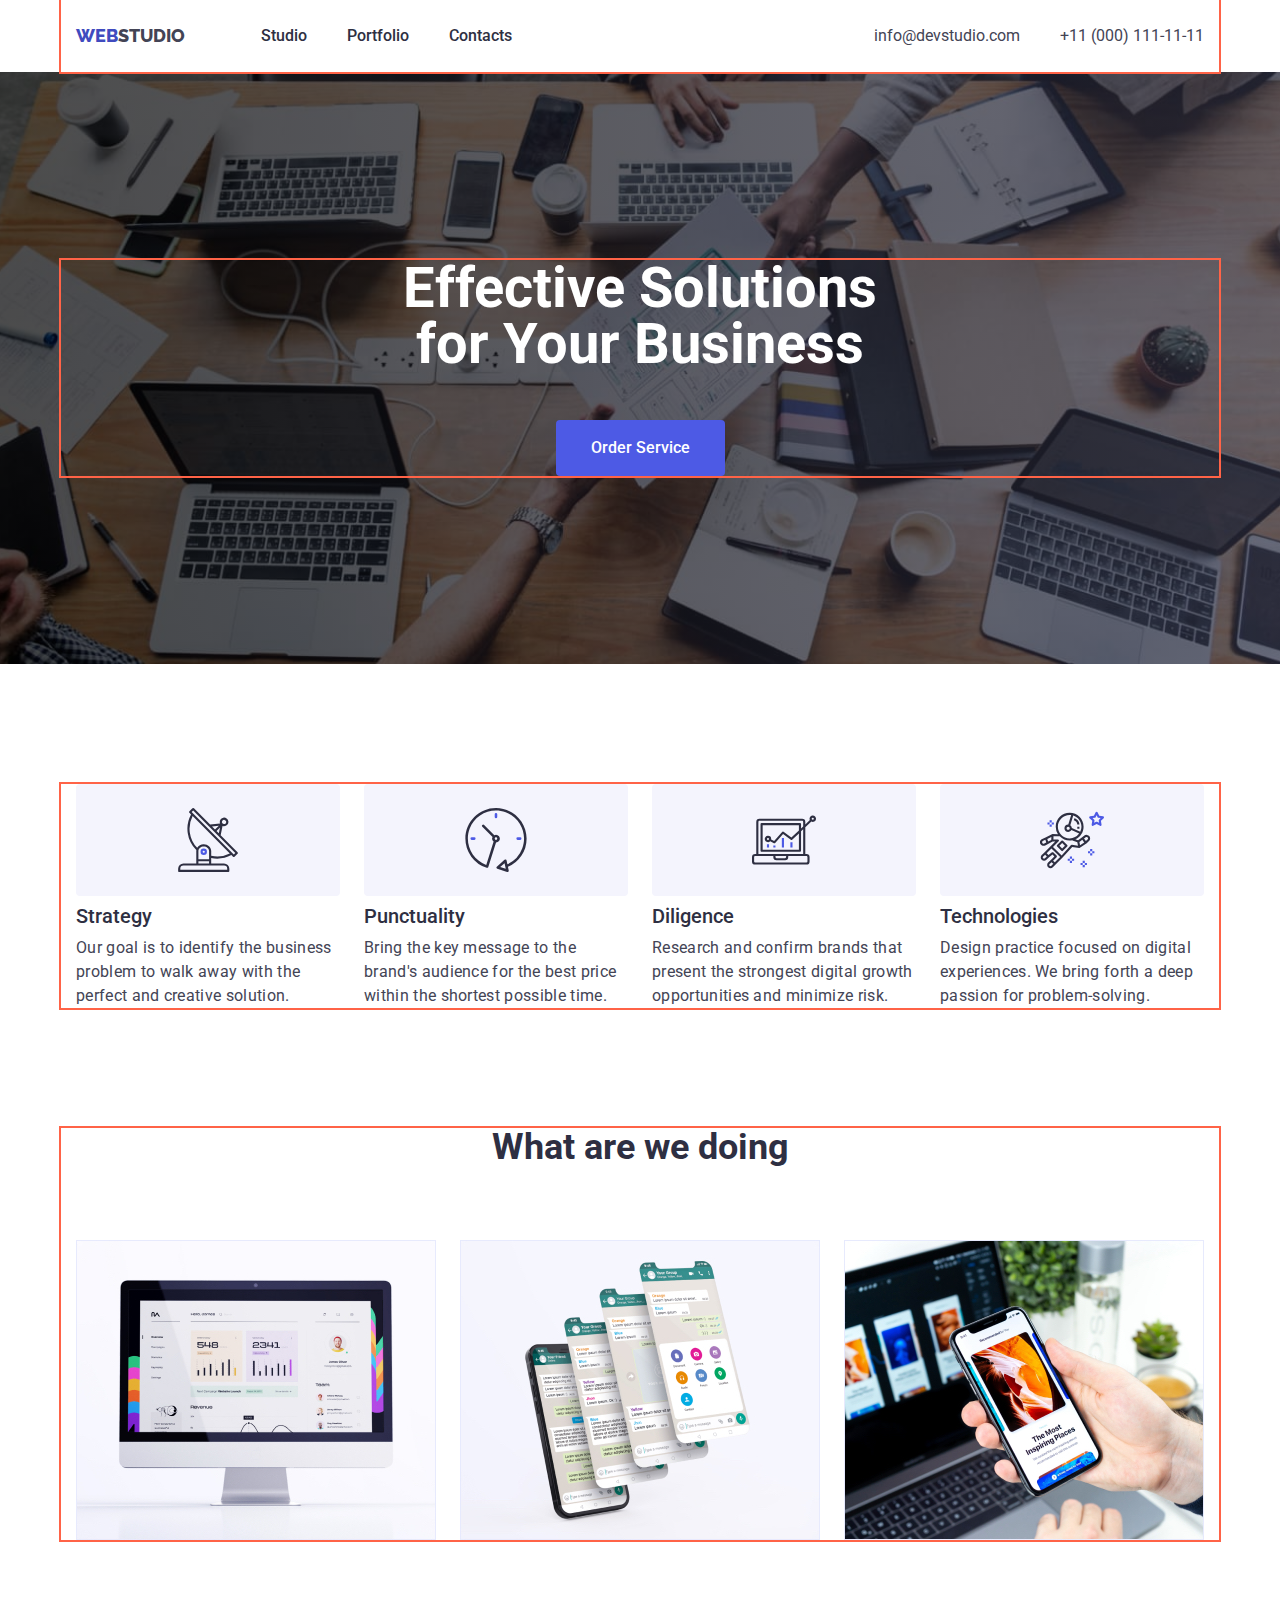
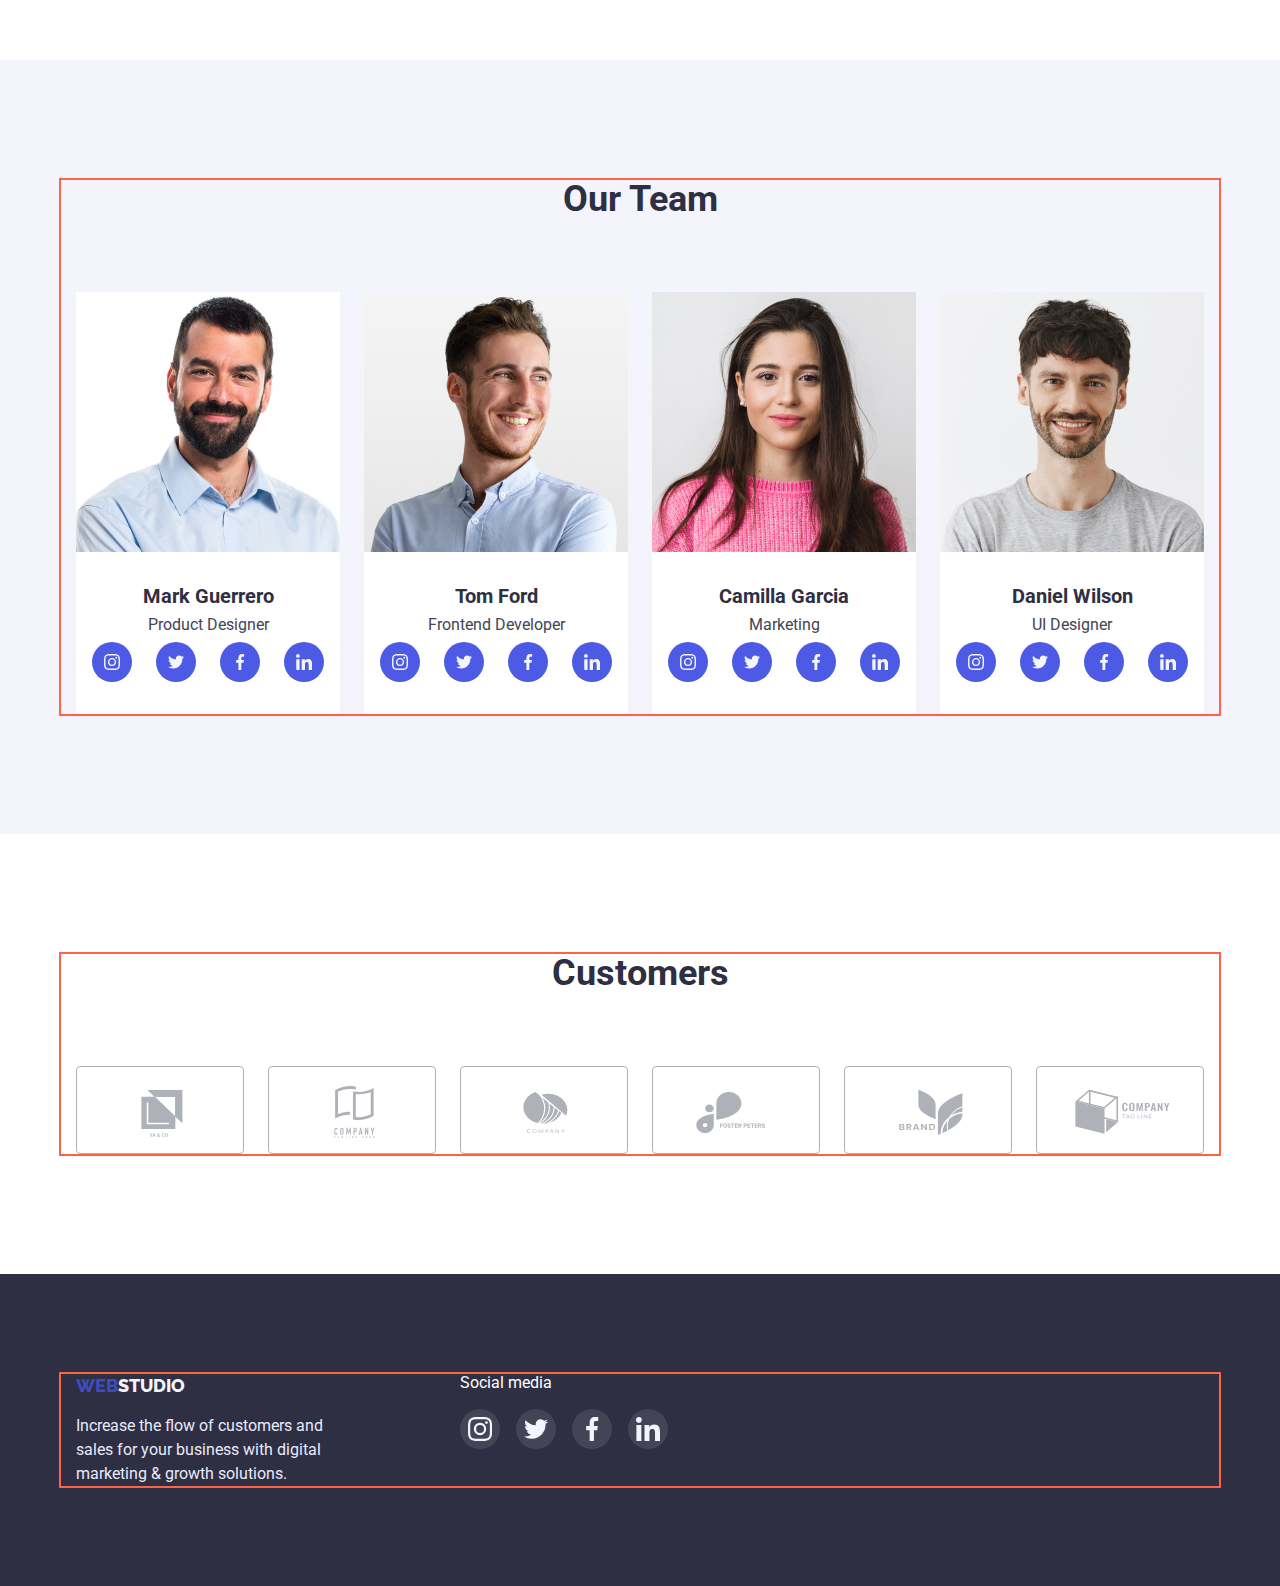
==== index.html @ 195dea6e "test" ====
<!DOCTYPE html>
<html lang="en">
  <head>
    <meta charset="UTF-8">
    <meta http-equiv="X-UA-Compatible" content="IE=edge">
    <meta name="viewport" content="width=device-width, initial-scale=1.0">
    <title>Document</title>
    <link href="https://fonts.googleapis.com" rel="preconnect">
    <link href="https://fonts.gstatic.com" rel="preconnect" crossorigin>
    <link href="https://fonts.googleapis.com/css2?family=Raleway:wght@800&family=Roboto:wght@400;500;700;900&display=swap" rel="stylesheet">
    <link href="https://cdnjs.cloudflare.com/ajax/libs/modern-normalize/1.1.0/modern-normalize.min.css" rel="stylesheet">
    <link href="./css/styles.css" rel="stylesheet">
  </head>
  <body>
    <!-- Logo and Navigation-->
    <header>
      <div class="container main-nav">
        <nav class="site-navigation">
          <div class="header-logo">
            <a class="logo" href="./index.html"><span class="accent">Web</span><span class="primtext">Studio</span></a>
          </div>
          <ul class="site-navigation list">
            <li class="nav-item">
              <a class="link" href="./index.html">Studio</a>
            </li>
            <li class="nav-item">
              <a class="link" href="./portfolio.html">Portfolio</a>
            </li>
            <li class="nav-item">
              <a class="link" href="./index.html">Contacts</a>
            </li>
          </ul>
        </nav>
        <address class="contact">
          <ul class="contact-navigation list">
            <li class="contact-item">
              <a class="link" href="mailto:info@devstudio.com">info@devstudio.com</a>
            </li>
            <li class="contact-item">
              <a class="tel" href="tel:+110001111111">+11 (000) 111-11-11</a>
            </li>
          </ul>
        </address>
      </div>
    </header>

    <main>
      <!-- Hero -->
      <section class="hero-section">
        <div class="container">
          <h1 class="hero-title">Effective Solutions for Your Business</h1>
          <button class="hero-btn" type="button">Order Service</button>
        </div>
      </section>

      <!-- Features -->

      <section class="section">
        
          <div class="container">
            <h2 class="title-features visually-hidden">Head</h2>
            <ul class="feature-list list">
              <li class="feature-item">
                <div class="feature-background">
                  <svg class="feature-icon">
                    <use href="./images/icon.svg#icon-antenna-1"></use>
                  </svg>
                </div>
                <h3 class="title">Strategy</h3>
                <p class="feature-description">
                  Our goal is to identify the business problem to walk away with
                  the perfect and creative solution.
                </p>
              </li>
              <li class="feature-item">
                <div class="feature-background">
                  <svg class="feature-icon">
                    <use href="./images/icon.svg#icon-clock-1"></use>
                  </svg>
                </div>
                <h3 class="title">Punctuality</h3>
                <p class="feature-description">
                  Bring the key message to the brand's audience for the best price
                  within the shortest possible time.
                </p>
              </li>
              <li class="feature-item">
                <div class="feature-background">
                  <svg class="feature-icon">
                    <use href="./images/icon.svg#icon-diagram-1"></use>
                  </svg>
                </div>
                <h3 class="title">Diligence</h3>
                <p class="feature-description">
                  Research and confirm brands that present the strongest digital
                  growth opportunities and minimize risk.
                </p>
              </li>
              <li class="feature-item">
                <div class="feature-background">
                  <svg class="feature-icon">
                    <use href="./images/icon.svg#icon-astronaut-1"></use>
                  </svg>
                </div>
                <h3 class="title">Technologies</h3>
                <p class="feature-description">
                  Design practice focused on digital experiences. We bring forth a
                  deep passion for problem-solving.
                </p>
              </li>
            </ul>
          </div>
      </section>

      <!-- Examples -->

      <section class="section examples-section">
        <div class="container">
          <h2 class="section-title">What are we doing</h2>
          <ul class="examples-list list">
            <li class="examples-item">
              <img class="image-ex" src="./images/Rectangle71.jpg" alt="computer" width="360">
            </li>
            <li class="examples-item">
              <img class="image-ex" src="./images/Rectangle71-2.jpg" alt="phone screens" width="360">
            </li>
            <li class="examples-item">
              <img class="image-ex" src="./images/Rectangle71-3.jpg" alt="laptop and phone" width="360">
            </li>
          </ul>
        </div>
      </section>

      <!-- Our Team -->

      <section class="section team-section">
        <div class="container">
          <h2 class="section-title">Our Team</h2>
          <ul class="team-list list">
            <li>
              <img class="image-team" src="./images/img.jpg" alt="worker1" width="264">
              <div class="team-role-card">
                <h3 class="team-title">Mark Guerrero</h3>
                <p class="team-role">Product Designer</p>
                <ul class="team-social-list list">
                  <li class="team-social-item"> 
                    <a class="team-social-link" href=""><svg class="team-social-icon">
                      <use href="./images/icon.svg#icon-instagram-1"></use> 
                    </svg></a></li>
                  <li class="team-social-item"> 
                    <a class="team-social-link" href=""><svg class="team-social-icon">
                      <use href="./images/icon.svg#icon-twitter-1"></use> 
                    </svg></a></li>
                  <li class="team-social-item"> 
                    <a class="team-social-link" href=""><svg class="team-social-icon">
                      <use href="./images/icon.svg#icon-facebook-1"></use> 
                    </svg></a></li>
                  <li class="team-social-item"> 
                    <a class="team-social-link" href=""><svg class="team-social-icon">
                      <use href="./images/icon.svg#icon-linkedin-1"></use> 
                    </svg></a></li>
                </ul>
              </div>
            </li>
            <li>
              <img class="image-team" src="./images/img-2.jpg" alt="worker2" width="264">
              <div class="team-role-card">
                <h3 class="team-title">Tom Ford</h3>
                <p class="team-role">Frontend Developer</p>
                 <ul class="team-social-list list">
                  <li class="team-social-item"> 
                    <a class="team-social-link" href=""><svg class="team-social-icon">
                      <use href="./images/icon.svg#icon-instagram-1"></use> 
                    </svg></a></li>
                  <li class="team-social-item"> 
                    <a class="team-social-link" href=""><svg class="team-social-icon">
                      <use href="./images/icon.svg#icon-twitter-1"></use> 
                    </svg></a></li>
                  <li class="team-social-item"> 
                    <a class="team-social-link" href=""><svg class="team-social-icon">
                      <use href="./images/icon.svg#icon-facebook-1"></use> 
                    </svg></a></li>
                  <li class="team-social-item"> 
                    <a class="team-social-link" href=""><svg class="team-social-icon">
                      <use href="./images/icon.svg#icon-linkedin-1"></use> 
                    </svg></a></li>
                </ul>
              </div>
            </li>
            <li>
              <img class="image-team" src="./images/img-3.jpg" alt="worker3" width="264">
              <div class="team-role-card">
                <h3 class="team-title">Camilla Garcia</h3>
                <p class="team-role">Marketing</p>
                 <ul class="team-social-list list">
                  <li class="team-social-item"> 
                    <a class="team-social-link" href=""><svg class="team-social-icon">
                      <use href="./images/icon.svg#icon-instagram-1"></use> 
                    </svg></a></li>
                  <li class="team-social-item"> 
                    <a class="team-social-link" href=""><svg class="team-social-icon">
                      <use href="./images/icon.svg#icon-twitter-1"></use> 
                    </svg></a></li>
                  <li class="team-social-item"> 
                    <a class="team-social-link" href=""><svg class="team-social-icon">
                      <use href="./images/icon.svg#icon-facebook-1"></use> 
                    </svg></a></li>
                  <li class="team-social-item"> 
                    <a class="team-social-link" href=""><svg class="team-social-icon">
                      <use href="./images/icon.svg#icon-linkedin-1"></use> 
                    </svg></a></li>
                </ul>
              </div>
            </li>
            <li>
              <img class="image-team" src="./images/img-4.jpg" alt="worker4" width="264">
              <div class="team-role-card">
                <h3 class="team-title">Daniel Wilson</h3>
                <p class="team-role">UI Designer</p>
                 <ul class="team-social-list list">
                  <li class="team-social-item"> 
                    <a class="team-social-link" href=""><svg class="team-social-icon">
                      <use href="./images/icon.svg#icon-instagram-1"></use> 
                    </svg></a></li>
                  <li class="team-social-item"> 
                    <a class="team-social-link" href=""><svg class="team-social-icon">
                      <use href="./images/icon.svg#icon-twitter-1"></use> 
                    </svg></a></li>
                  <li class="team-social-item"> 
                    <a class="team-social-link" href=""><svg class="team-social-icon">
                      <use href="./images/icon.svg#icon-facebook-1"></use> 
                    </svg></a></li>
                  <li class="team-social-item"> 
                    <a class="team-social-link" href=""><svg class="team-social-icon">
                      <use href="./images/icon.svg#icon-linkedin-1"></use> 
                    </svg></a></li>
                </ul>
              </div>
            </li>
          </ul>
        </div>
      </section>

      <!--Customers-->

      <section class="section customers">
        <div class="container">
          <h2 class="section-title customer-title">Customers</h2>
          <ul class="customers-list list">
            <li class="customer-item">
              <a class="customer-link" href="">
                <svg class="customer-icon">
                  <use href="./images/icon.svg#icon-customer1"></use>
                </svg>
              </a>
            </li>
            <li class="customer-item">
              <a class="customer-link" href="">
                <svg class="customer-icon">
                  <use href="./images/icon.svg#icon-customer2"></use>
                </svg>
              </a>
            </li>
            <li class="customer-item">
              <a class="customer-link" href="">
                <svg class="customer-icon">
                  <use href="./images/icon.svg#icon-customer3"></use>
                </svg>
              </a>
            </li>
            <li class="customer-item">
              <a class="customer-link" href="">
                <svg class="customer-icon">
                  <use href="./images/icon.svg#icon-customer4"></use>
                </svg>
              </a>
            </li>
            <li class="customer-item">
              <a class="customer-link" href="">
                <svg class="customer-icon">
                  <use href="./images/icon.svg#icon-customer5"></use>
                </svg>
              </a>
            </li>
            <li class="customer-item">
              <a class="customer-link" href="">
                <svg class="customer-icon">
                  <use href="./images/icon.svg#icon-customer6"></use>
                </svg>
              </a>
            </li>
          </ul>
        </div>
      </section>
    </main>
    <footer class="footer-section list">
      <div class="container logodescript">
        <div>
          <a class="logo-footer" href="./index.html"><span class="accent">Web</span><span class="footerprime">Studio</span></a>
          <p class="footer-description">
            Increase the flow of customers and sales for your business with
            digital marketing & growth solutions.
          </p>
        </div>
        <div class="social-links">
        <p class="social-media-title"> Social media</p>
          <ul class="footer-social-media-list list">
            <li class="social-media-item">
              <a class="social-media-link" href="./index.html">
                <svg class="social-media-icon">
                  <use href="./images/icon.svg#icon-instagram-2"></use>
                </svg>
              </a>
            </li>
            <li class="social-media-item">
              <a class="social-media-link" href="./index.html">
                <svg class="social-media-icon">
                  <use href="./images/icon.svg#icon-twitter-2"></use>
                </svg>
              </a>
            </li>
            <li class="social-media-item">
              <a class="social-media-link" href="./index.html">
                <svg class="social-media-icon">
                  <use href="./images/icon.svg#icon-facebook-2"></use>
                </svg>
              </a>
            </li>
            <li class="social-media-item">
              <a class="social-media-link" href="./index.html">
                <svg class="social-media-icon">
                  <use href="images/icon.svg#icon-linkedin-2"></use>
                </svg>
              </a>
            </li>
          </ul>
        </div>
      </div>
    </footer>
  </body>
</html>
---- css/styles.css ----
:root {
  --primary-text-color: #2e2f42;
  --accent-color: #404bbf;
  --btn-text-color: #ffffff;
  --description-text-color: #434455;
  --background-color-main: #ffffff;
  --background-color-footer: #2e2f42;
  --btn-nonactive-bgc: #f4f4fd;
  --btn-active-bgc: #404bbf;
  --btn-hero-noneactive-bgc: #4d5ae5;
  --logo-text-color-fp: #f4f4fd;
  --footer-text-color: #e7e9fc;
  --ourteam-background-color: #f4f4fd;
  --hero-title-color: #ffffff;
  --teamrolecard-background-color: #ffffff;
  --border-color: #e7e9fc;
  --footer-sm-links: #31d0aa;
  --customer-icon-color:#AFB1B8;
}

body {
  background-color: var(--background-color-main);
  font-family: "Roboto", sans-serif;
  color: var(--description-text-color);
}

h1,
h2,
h3 {
  margin: 0;
}
p {
  margin: 0;
}

.portfolio-nav{
  border-bottom: 1px solid #E7E9FC;
  box-shadow: 0px 2px 1px rgba(46, 47, 66, 0.08), 0px 1px 1px rgba(46, 47, 66, 0.16), 0px 1px 6px rgba(46, 47, 66, 0.08);
  
}


.container {
  margin-left: auto;
  margin-right: auto;
  outline: 2px solid tomato;
  max-width: 1158px;
  width: 100%;
  padding-left: 15px;
  padding-right: 15px;
}

.section {
  padding-top: 120px;
  padding-bottom: 120px;
}

.list {
  padding: 0;
  margin: 0;
  list-style: none;
}
/* Site Nav */

.link,
.tel,
.logo {
  text-decoration: none;
}

.logo {
  text-transform: uppercase;
  display: inline-block;
  padding-top: 24px;
  padding-bottom: 24px;
  margin-right: 76px;
}

.logo-footer {
  text-transform: uppercase;
  display: inline-block;
}

.accent {
  font-family: "Raleway", sans-serif;
  font-weight: 800;
  font-size: 18px;
  line-height: 1.3em;
  color: var(--accent-color);
}

.primtext {
  font-family: "Raleway", sans-serif;
  font-weight: 800;
  font-size: 18px;
  line-height: 1.3em;
  color: var(--description-text-color);
}

.site-navigation .nav-item {
  margin-right: 40px;
}

.nav-item:last-child {
  margin-right: 0;
}

.site-navigation {
  display: flex;
}

.contact-navigation {
  display: flex;
}

.contact-navigation .contact-item + .contact-item {
  margin-left: 40px;
}

.main-nav {
  display: flex;
  align-items: center;
  justify-content: space-between;
}

.site-navigation .link {
  font-family: "Roboto";
  font-weight: 500;
  font-size: 16px;
  line-height: 1.5em;
  color: var(--primary-text-color);
  padding-top: 24px;
  padding-bottom: 24px;
  display: block;
}
.site-navigation .link:focus,
.site-navigation .link:hover {
  color: var(--accent-color);
}

.contact-navigation .link,
.tel {
  font-family: "Roboto", sans-serif;
  font-style: normal;
  font-size: 16px;
  line-height: 1.5em;
  color: var(--description-text-color);
}
.contact-navigation .link:focus,
.contact-navigation .link:hover {
  color: var(--accent-color);
}

.contact-navigation .tel:focus,
.contact-navigation .tel:hover {
  color: var(--accent-color);
}

/* Section */

.section-title {
  font-family: "Roboto";
  font-size: 36px;
  line-height: 1.11em;
  color: var(--primary-text-color);
  text-align: center;
}

/* Hero */
.hero-section {
  max-width: 1440px;
  width: 100%;
  margin: auto;
  background-image: linear-gradient(
      to right,
      rgba(0, 0, 0, 0.7),
      rgba(46, 47, 66, 0.7)
    ),
    url(../images/people-officefinal.jpg);

  background-repeat: no-repeat;
  background-position: center;
  background-size: cover;

  background-color: #2e2f42;
  text-align: center;
  padding-top: 188px;
  padding-bottom: 188px;
}
.hero-title {
  width: 496px;
  font-family: "Roboto", sans-serif;
  font-size: 56px;
  line-height: 1em;
  color: var(--hero-title-color);
  margin: auto;
  text-align: center;
}

.hero-btn {
  font-family: inherit;
  font-weight: 500;
  font-size: 16px;
  line-height: 1.5em;
  cursor: pointer;
  color: var(--btn-text-color);
  background-color: var(--btn-hero-noneactive-bgc);
  border-radius: 4px;
  padding: 16px 32px;
  text-align: center;
  width: 169px;
  height: 56px;
  margin-top: 48px;
  border: none;
}

.hero-btn:focus,
.hero-btn:hover {
  color: var(--btn-text-color);
  background-color: var(--btn-active-bgc);
  box-shadow: 0px 4px 4px rgba(0, 0, 0, 0.15);
}

.portfolio-list {
  display: flex;
  justify-content: center;
  gap: 24px;
}




.example-list {
  display: flex;
  flex-wrap: wrap;
  justify-content: space-between;
  margin-top: 72px;
  gap: 24px;
  
}

.example-list-item {
  display: block;
  cursor: pointer;
  text-decoration: none;
}

.example-card {
  padding-left: 16px;
  padding-top: 32px;
  padding-bottom: 32px;
  border: 1px solid var(--border-color);
  border-top-style: none;
  
}

.example-unit:hover,
.example-unit:focus {
  box-shadow: 0px 1px 6px rgba(46, 47, 66, 0.08),
    0px 1px 1px rgba(46, 47, 66, 0.16), 0px 2px 1px rgba(46, 47, 66, 0.08);
}

.image-exportf {
  
  display:block;

}


.example-list-item{
  position: relative;
}

.example-list-item::before{
  display: inline-block;
  position: absolute;
  content: "";
  top: 0;
  width: 100%;
  height: 100%;
  background-color: var(--accent-color);
  transform: translateY(50%);
  transition: transform 250ms linear;
  opacity: 0;
}

.example-list-item:hover::before,
.example-list-item:focus::before {
  transform: translateY(0);
  opacity: 1;
}



.portfolio-btn {
  font-family: inherit;
  font-weight: 500;
  font-size: 16px;
  line-height: 1.5em;
  cursor: pointer;
  color: var(--accent-color);
  background-color: var(--btn-nonactive-bgc);
  padding: 12px 24px;
  border-radius: 4px;
  border: 1px solid #e7e9fc;
  text-align: center;
}

.portfolio-btn:focus,
.portfolio-btn:hover {
  color: var(--btn-text-color);
  background-color: var(--btn-active-bgc);
  box-shadow: 0px 3px 1px rgba(0, 0, 0, 0.1), 0px 2px 1px rgba(0, 0, 0, 0.08),
    0px 2px 2px rgba(0, 0, 0, 0.12);
}

/* Features */

.feature-background {
  background: #f4f4fd;
  border-radius: 4px;
  margin: auto;
  width: 264px;
  height: 112px;
  display: flex;
  align-items: center;
  justify-content: center;
  margin-bottom: 8px;
}

.feature-icon {
  display: flex;
  width: 64px;
  height: 64px;
}

.feature-list {
  display: flex;
  gap: 24px;
  
}



.feature-list .title {
  color: var(--primary-text-color);
  font-size: 20px;
  line-height: 1.2em;
}

.feature-description {
  color: var(--description-text-color);
  font-size: 16px;
  line-height: 1.5em;
  letter-spacing: 0.02em;
  margin-top: 8px;
}
/* Examples */

.image-ex {
  display: block;
}

.examples-section{
  padding-top: 0;
}

.examples-list {
  display: flex;
  margin-top: 72px;
  justify-content: space-evenly;
  gap: 24px;
}

.examples-item {
  width: 360px;
}

/* Our Team */

.team-section {
  background-color: var(--ourteam-background-color);
}

.image-team {
  display: block;
}
.team-list {
  display: flex;
  justify-content: space-evenly;
  margin-top: 72px;
  gap: 24px;
  text-align: center;
}

.team-role-card {
  background-color: var(--teamrolecard-background-color);
  text-align: center;
  padding-top: 32px;
  padding-bottom: 32px;
  box-shadow: (46, 47, 66, 0.08), 0px 1px 1px rgba(46, 47, 66, 0.16),
    0px 2px 1px rgba(46, 47, 66, 0.08);
  border-radius: 0px 0px 4px 4px;
}

.team-title {
  color: var(--primary-text-color);
  font-size: 20px;
  line-height: 1.2em;
}
.team-role {
  color: var(--description-text-color);
  margin-top: 8px;
  margin-bottom: 8px;
}

.team-social-list {
  display: flex;
  align-items: center;
  justify-content: center;
  gap: 24px;
}

.team-social-link {
  width: 40px;
  height: 40px;
  border: none;
  border-radius: 50%;
  background-color: var(--btn-hero-noneactive-bgc);
  display: flex;
  align-items: center;
  justify-content: center;
}

.team-social-icon {
  width: 16px;
  height: 16px;
  
}

.team-social-link:hover,
.team-social-link:focus {
  background-color: var(--accent-color);
}

/* Examples */

.example-title {
  font-family: "Roboto", sans-serif;
  font-weight: 500;
  font-size: 20px;
  line-height: 1.2em;
  color: var(--primary-text-color);
}

.example-type {
  font-family: "Roboto", sans-serif;
  font-size: 16px;
  line-height: 1.5em;
  color: var(--description-text-color);
  margin-top: 8px;
}

.visually-hidden {
  position: absolute;
  width: 1px;
  height: 1px;
  margin: -1px;
  border: 0;
  padding: 0;
  white-space: nowrap;
  clip-path: inset(100%);
  clip: rect(0 0 0 0);
  overflow: hidden;
}

.title {
  font-family: "Roboto", sans-serif;
  font-weight: 500;
  font-size: 20px;
  line-height: 1.2em;
}

/* Portfolio*/
.portfolio-section {
  padding-top: 120px;
  padding-bottom: 120px;
  
}

/* Customers */

.customers-list {
  display: flex;
  text-align: center;
  justify-content: space-evenly;
  gap: 24px;
}

.customer-title{
  margin-bottom: 72px;
}

.customer-item {
  
}

.customer-link {
  display: block;
  padding: 16px 32px;
  width: 168px;
  height: 88px;
  border: 1px solid var(--customer-icon-color);
  border-radius: 4px;
}








.customer-icon {
  width: 104px;
  height: 56px;
  fill: var(--customer-icon-color);
}

.customer-link:is(:hover, :focus){
  border-color: var(--accent-color);
  
}

.customer-link:is(:hover, :focus) .customer-icon{
  fill: var(--accent-color);
}


/* Footer */
.footer-section {
  background-color: var(--background-color-footer);
  padding-top: 100px;
  padding-bottom: 100px;
}

.logo-footer{
  text-decoration: none;
}

.logodescript {
  display: flex;
  gap: 120px;
}

.footerprime {
  font-family: "Raleway", sans-serif;
  font-weight: 800;
  font-size: 18px;
  line-height: 1.3em;
  color: var(--logo-text-color-fp);
}

.footer-description {
  font-family: "Roboto", sans-serif;
  font-size: 16px;
  line-height: 1.5em;
  color: var(--footer-text-color);
  margin-top: 16px;
  width: 264px;
}

.social-media-title {
  display: inline-block;
  color: var(--teamrolecard-background-color);
  margin-bottom: 16px;
}

.footer-social-media-list {
  display: flex;
  align-items: center;
  justify-content: center;
  gap: 16px;
}

.social-media-link {
  width: 40px;
  height: 40px;
  border: none;
  border-radius: 50%;
  background-color: rgba(255, 255, 255, 0.1);
  display: flex;
  align-items: center;
  justify-content: center;
  cursor: pointer;
}

.social-media-icon {
  width: 24px;          
  height: 24px;
  fill: #f4f4fd;
  
}

.social-media-link:hover,
.social-media-link:focus{
  background-color: var(--footer-sm-links);
}
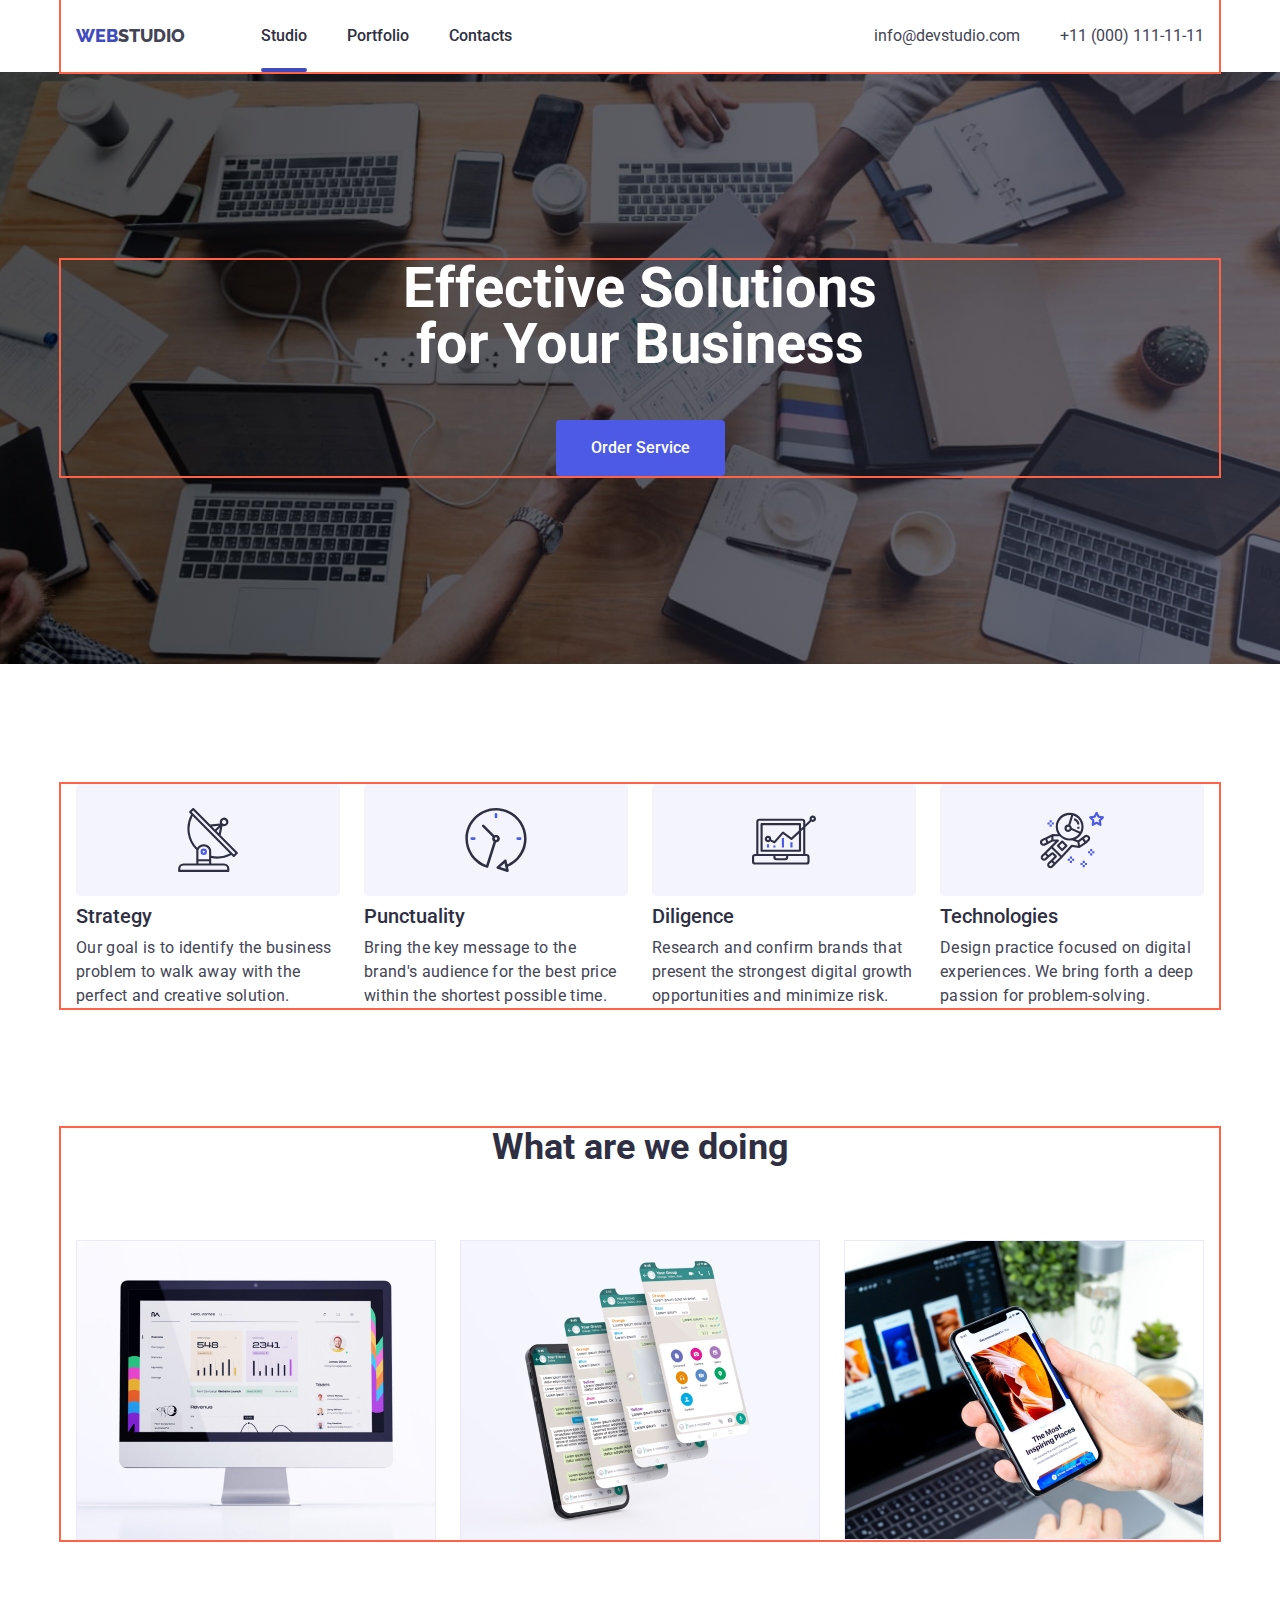
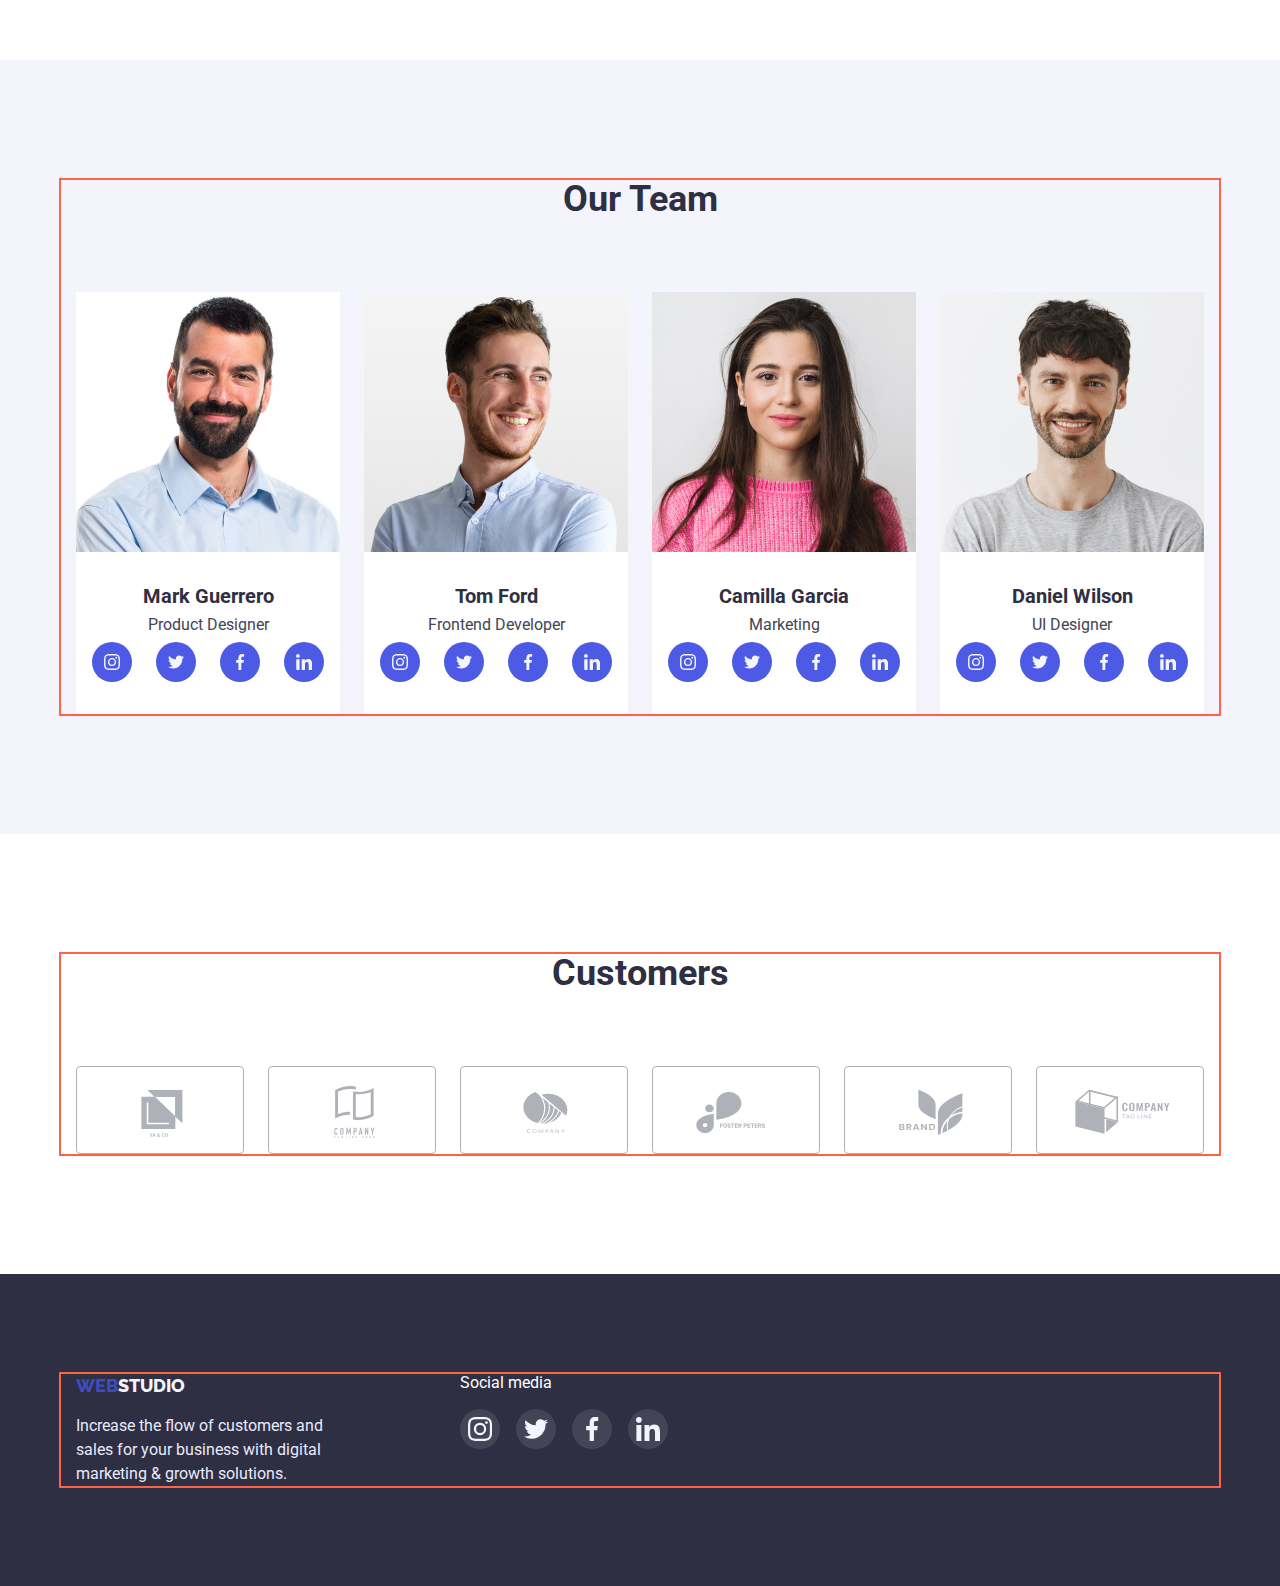
==== commit baab2080: "ver 2" ====
--- a/index.html
+++ b/index.html
@@ -1,341 +1,373 @@
 <!DOCTYPE html>
 <html lang="en">
-  <head>
-    <meta charset="UTF-8">
-    <meta http-equiv="X-UA-Compatible" content="IE=edge">
-    <meta name="viewport" content="width=device-width, initial-scale=1.0">
-    <title>Document</title>
-    <link href="https://fonts.googleapis.com" rel="preconnect">
-    <link href="https://fonts.gstatic.com" rel="preconnect" crossorigin>
-    <link href="https://fonts.googleapis.com/css2?family=Raleway:wght@800&family=Roboto:wght@400;500;700;900&display=swap" rel="stylesheet">
-    <link href="https://cdnjs.cloudflare.com/ajax/libs/modern-normalize/1.1.0/modern-normalize.min.css" rel="stylesheet">
-    <link href="./css/styles.css" rel="stylesheet">
-  </head>
-  <body>
-    <!-- Logo and Navigation-->
-    <header>
-      <div class="container main-nav">
-        <nav class="site-navigation">
-          <div class="header-logo">
-            <a class="logo" href="./index.html"><span class="accent">Web</span><span class="primtext">Studio</span></a>
-          </div>
-          <ul class="site-navigation list">
-            <li class="nav-item">
-              <a class="link" href="./index.html">Studio</a>
-            </li>
-            <li class="nav-item">
-              <a class="link" href="./portfolio.html">Portfolio</a>
-            </li>
-            <li class="nav-item">
-              <a class="link" href="./index.html">Contacts</a>
-            </li>
-          </ul>
-        </nav>
-        <address class="contact">
-          <ul class="contact-navigation list">
-            <li class="contact-item">
-              <a class="link" href="mailto:info@devstudio.com">info@devstudio.com</a>
-            </li>
-            <li class="contact-item">
-              <a class="tel" href="tel:+110001111111">+11 (000) 111-11-11</a>
-            </li>
-          </ul>
-        </address>
-      </div>
-    </header>
-
-    <main>
-      <!-- Hero -->
-      <section class="hero-section">
-        <div class="container">
-          <h1 class="hero-title">Effective Solutions for Your Business</h1>
-          <button class="hero-btn" type="button">Order Service</button>
+
+<head>
+  <meta charset="UTF-8">
+  <meta http-equiv="X-UA-Compatible" content="IE=edge">
+  <meta name="viewport" content="width=device-width, initial-scale=1.0">
+  <title>Document</title>
+  <link href="https://fonts.googleapis.com" rel="preconnect">
+  <link href="https://fonts.gstatic.com" rel="preconnect" crossorigin>
+  <link href="https://fonts.googleapis.com/css2?family=Raleway:wght@800&family=Roboto:wght@400;500;700;900&display=swap"
+    rel="stylesheet">
+  <link href="https://cdnjs.cloudflare.com/ajax/libs/modern-normalize/1.1.0/modern-normalize.min.css" rel="stylesheet">
+  <link href="./css/styles.css" rel="stylesheet">
+</head>
+
+<body>
+  <!-- Logo and Navigation-->
+  <header>
+    <div class="container main-nav">
+      <nav class="site-navigation">
+        <div class="header-logo">
+          <a class="logo" href="./index.html"><span class="accent">Web</span><span class="primtext">Studio</span></a>
         </div>
-      </section>
-
-      <!-- Features -->
-
-      <section class="section">
-        
-          <div class="container">
-            <h2 class="title-features visually-hidden">Head</h2>
-            <ul class="feature-list list">
-              <li class="feature-item">
-                <div class="feature-background">
-                  <svg class="feature-icon">
-                    <use href="./images/icon.svg#icon-antenna-1"></use>
-                  </svg>
-                </div>
-                <h3 class="title">Strategy</h3>
-                <p class="feature-description">
-                  Our goal is to identify the business problem to walk away with
-                  the perfect and creative solution.
-                </p>
-              </li>
-              <li class="feature-item">
-                <div class="feature-background">
-                  <svg class="feature-icon">
-                    <use href="./images/icon.svg#icon-clock-1"></use>
-                  </svg>
-                </div>
-                <h3 class="title">Punctuality</h3>
-                <p class="feature-description">
-                  Bring the key message to the brand's audience for the best price
-                  within the shortest possible time.
-                </p>
-              </li>
-              <li class="feature-item">
-                <div class="feature-background">
-                  <svg class="feature-icon">
-                    <use href="./images/icon.svg#icon-diagram-1"></use>
-                  </svg>
-                </div>
-                <h3 class="title">Diligence</h3>
-                <p class="feature-description">
-                  Research and confirm brands that present the strongest digital
-                  growth opportunities and minimize risk.
-                </p>
-              </li>
-              <li class="feature-item">
-                <div class="feature-background">
-                  <svg class="feature-icon">
-                    <use href="./images/icon.svg#icon-astronaut-1"></use>
-                  </svg>
-                </div>
-                <h3 class="title">Technologies</h3>
-                <p class="feature-description">
-                  Design practice focused on digital experiences. We bring forth a
-                  deep passion for problem-solving.
-                </p>
-              </li>
-            </ul>
-          </div>
-      </section>
-
-      <!-- Examples -->
-
-      <section class="section examples-section">
-        <div class="container">
-          <h2 class="section-title">What are we doing</h2>
-          <ul class="examples-list list">
-            <li class="examples-item">
-              <img class="image-ex" src="./images/Rectangle71.jpg" alt="computer" width="360">
-            </li>
-            <li class="examples-item">
-              <img class="image-ex" src="./images/Rectangle71-2.jpg" alt="phone screens" width="360">
-            </li>
-            <li class="examples-item">
-              <img class="image-ex" src="./images/Rectangle71-3.jpg" alt="laptop and phone" width="360">
-            </li>
-          </ul>
-        </div>
-      </section>
-
-      <!-- Our Team -->
-
-      <section class="section team-section">
-        <div class="container">
-          <h2 class="section-title">Our Team</h2>
-          <ul class="team-list list">
-            <li>
-              <img class="image-team" src="./images/img.jpg" alt="worker1" width="264">
-              <div class="team-role-card">
-                <h3 class="team-title">Mark Guerrero</h3>
-                <p class="team-role">Product Designer</p>
-                <ul class="team-social-list list">
-                  <li class="team-social-item"> 
-                    <a class="team-social-link" href=""><svg class="team-social-icon">
-                      <use href="./images/icon.svg#icon-instagram-1"></use> 
-                    </svg></a></li>
-                  <li class="team-social-item"> 
-                    <a class="team-social-link" href=""><svg class="team-social-icon">
-                      <use href="./images/icon.svg#icon-twitter-1"></use> 
-                    </svg></a></li>
-                  <li class="team-social-item"> 
-                    <a class="team-social-link" href=""><svg class="team-social-icon">
-                      <use href="./images/icon.svg#icon-facebook-1"></use> 
-                    </svg></a></li>
-                  <li class="team-social-item"> 
-                    <a class="team-social-link" href=""><svg class="team-social-icon">
-                      <use href="./images/icon.svg#icon-linkedin-1"></use> 
-                    </svg></a></li>
-                </ul>
-              </div>
-            </li>
-            <li>
-              <img class="image-team" src="./images/img-2.jpg" alt="worker2" width="264">
-              <div class="team-role-card">
-                <h3 class="team-title">Tom Ford</h3>
-                <p class="team-role">Frontend Developer</p>
-                 <ul class="team-social-list list">
-                  <li class="team-social-item"> 
-                    <a class="team-social-link" href=""><svg class="team-social-icon">
-                      <use href="./images/icon.svg#icon-instagram-1"></use> 
-                    </svg></a></li>
-                  <li class="team-social-item"> 
-                    <a class="team-social-link" href=""><svg class="team-social-icon">
-                      <use href="./images/icon.svg#icon-twitter-1"></use> 
-                    </svg></a></li>
-                  <li class="team-social-item"> 
-                    <a class="team-social-link" href=""><svg class="team-social-icon">
-                      <use href="./images/icon.svg#icon-facebook-1"></use> 
-                    </svg></a></li>
-                  <li class="team-social-item"> 
-                    <a class="team-social-link" href=""><svg class="team-social-icon">
-                      <use href="./images/icon.svg#icon-linkedin-1"></use> 
-                    </svg></a></li>
-                </ul>
-              </div>
-            </li>
-            <li>
-              <img class="image-team" src="./images/img-3.jpg" alt="worker3" width="264">
-              <div class="team-role-card">
-                <h3 class="team-title">Camilla Garcia</h3>
-                <p class="team-role">Marketing</p>
-                 <ul class="team-social-list list">
-                  <li class="team-social-item"> 
-                    <a class="team-social-link" href=""><svg class="team-social-icon">
-                      <use href="./images/icon.svg#icon-instagram-1"></use> 
-                    </svg></a></li>
-                  <li class="team-social-item"> 
-                    <a class="team-social-link" href=""><svg class="team-social-icon">
-                      <use href="./images/icon.svg#icon-twitter-1"></use> 
-                    </svg></a></li>
-                  <li class="team-social-item"> 
-                    <a class="team-social-link" href=""><svg class="team-social-icon">
-                      <use href="./images/icon.svg#icon-facebook-1"></use> 
-                    </svg></a></li>
-                  <li class="team-social-item"> 
-                    <a class="team-social-link" href=""><svg class="team-social-icon">
-                      <use href="./images/icon.svg#icon-linkedin-1"></use> 
-                    </svg></a></li>
-                </ul>
-              </div>
-            </li>
-            <li>
-              <img class="image-team" src="./images/img-4.jpg" alt="worker4" width="264">
-              <div class="team-role-card">
-                <h3 class="team-title">Daniel Wilson</h3>
-                <p class="team-role">UI Designer</p>
-                 <ul class="team-social-list list">
-                  <li class="team-social-item"> 
-                    <a class="team-social-link" href=""><svg class="team-social-icon">
-                      <use href="./images/icon.svg#icon-instagram-1"></use> 
-                    </svg></a></li>
-                  <li class="team-social-item"> 
-                    <a class="team-social-link" href=""><svg class="team-social-icon">
-                      <use href="./images/icon.svg#icon-twitter-1"></use> 
-                    </svg></a></li>
-                  <li class="team-social-item"> 
-                    <a class="team-social-link" href=""><svg class="team-social-icon">
-                      <use href="./images/icon.svg#icon-facebook-1"></use> 
-                    </svg></a></li>
-                  <li class="team-social-item"> 
-                    <a class="team-social-link" href=""><svg class="team-social-icon">
-                      <use href="./images/icon.svg#icon-linkedin-1"></use> 
-                    </svg></a></li>
-                </ul>
-              </div>
-            </li>
-          </ul>
-        </div>
-      </section>
-
-      <!--Customers-->
-
-      <section class="section customers">
-        <div class="container">
-          <h2 class="section-title customer-title">Customers</h2>
-          <ul class="customers-list list">
-            <li class="customer-item">
-              <a class="customer-link" href="">
-                <svg class="customer-icon">
-                  <use href="./images/icon.svg#icon-customer1"></use>
-                </svg>
-              </a>
-            </li>
-            <li class="customer-item">
-              <a class="customer-link" href="">
-                <svg class="customer-icon">
-                  <use href="./images/icon.svg#icon-customer2"></use>
-                </svg>
-              </a>
-            </li>
-            <li class="customer-item">
-              <a class="customer-link" href="">
-                <svg class="customer-icon">
-                  <use href="./images/icon.svg#icon-customer3"></use>
-                </svg>
-              </a>
-            </li>
-            <li class="customer-item">
-              <a class="customer-link" href="">
-                <svg class="customer-icon">
-                  <use href="./images/icon.svg#icon-customer4"></use>
-                </svg>
-              </a>
-            </li>
-            <li class="customer-item">
-              <a class="customer-link" href="">
-                <svg class="customer-icon">
-                  <use href="./images/icon.svg#icon-customer5"></use>
-                </svg>
-              </a>
-            </li>
-            <li class="customer-item">
-              <a class="customer-link" href="">
-                <svg class="customer-icon">
-                  <use href="./images/icon.svg#icon-customer6"></use>
-                </svg>
-              </a>
-            </li>
-          </ul>
-        </div>
-      </section>
-    </main>
-    <footer class="footer-section list">
-      <div class="container logodescript">
-        <div>
-          <a class="logo-footer" href="./index.html"><span class="accent">Web</span><span class="footerprime">Studio</span></a>
-          <p class="footer-description">
-            Increase the flow of customers and sales for your business with
-            digital marketing & growth solutions.
-          </p>
-        </div>
-        <div class="social-links">
+        <ul class="site-navigation list ">
+          <li class="nav-item">
+            <a class="link current" href="./index.html">Studio</a>
+          </li>
+          <li class="nav-item ">
+            <a class="link" href="./portfolio.html">Portfolio</a>
+          </li>
+          <li class="nav-item ">
+            <a class="link" href="./index.html">Contacts</a>
+          </li>
+        </ul>
+      </nav>
+      <address class="contact">
+        <ul class="contact-navigation list">
+          <li class="contact-item">
+            <a class="link" href="mailto:info@devstudio.com">info@devstudio.com</a>
+          </li>
+          <li class="contact-item">
+            <a class="tel" href="tel:+110001111111">+11 (000) 111-11-11</a>
+          </li>
+        </ul>
+      </address>
+    </div>
+  </header>
+
+  <main>
+    <!-- Hero -->
+    <section class="hero-section">
+      <div class="container">
+        <h1 class="hero-title">Effective Solutions for Your Business</h1>
+        <button  class="hero-btn"  data-modal-open type="button">Order Service</button>
+      </div>
+    </section>
+
+    <!-- Features -->
+
+    <section class="section">
+
+      <div class="container">
+        <h2 class="title-features visually-hidden">Head</h2>
+        <ul class="feature-list list">
+          <li class="feature-item">
+            <div class="feature-background">
+              <svg class="feature-icon">
+                <use href="./images/icon.svg#icon-antenna-1"></use>
+              </svg>
+            </div>
+            <h3 class="title">Strategy</h3>
+            <p class="feature-description">
+              Our goal is to identify the business problem to walk away with
+              the perfect and creative solution.
+            </p>
+          </li>
+          <li class="feature-item">
+            <div class="feature-background">
+              <svg class="feature-icon">
+                <use href="./images/icon.svg#icon-clock-1"></use>
+              </svg>
+            </div>
+            <h3 class="title">Punctuality</h3>
+            <p class="feature-description">
+              Bring the key message to the brand's audience for the best price
+              within the shortest possible time.
+            </p>
+          </li>
+          <li class="feature-item">
+            <div class="feature-background">
+              <svg class="feature-icon">
+                <use href="./images/icon.svg#icon-diagram-1"></use>
+              </svg>
+            </div>
+            <h3 class="title">Diligence</h3>
+            <p class="feature-description">
+              Research and confirm brands that present the strongest digital
+              growth opportunities and minimize risk.
+            </p>
+          </li>
+          <li class="feature-item">
+            <div class="feature-background">
+              <svg class="feature-icon">
+                <use href="./images/icon.svg#icon-astronaut-1"></use>
+              </svg>
+            </div>
+            <h3 class="title">Technologies</h3>
+            <p class="feature-description">
+              Design practice focused on digital experiences. We bring forth a
+              deep passion for problem-solving.
+            </p>
+          </li>
+        </ul>
+      </div>
+    </section>
+
+    <!-- Examples -->
+
+    <section class="section examples-section">
+      <div class="container">
+        <h2 class="section-title">What are we doing</h2>
+        <ul class="examples-list list">
+          <li class="examples-item">
+            <img class="image-ex" src="./images/Rectangle71.jpg" alt="computer" width="360">
+          </li>
+          <li class="examples-item">
+            <img class="image-ex" src="./images/Rectangle71-2.jpg" alt="phone screens" width="360">
+          </li>
+          <li class="examples-item">
+            <img class="image-ex" src="./images/Rectangle71-3.jpg" alt="laptop and phone" width="360">
+          </li>
+        </ul>
+      </div>
+    </section>
+
+    <!-- Our Team -->
+
+    <section class="section team-section">
+      <div class="container">
+        <h2 class="section-title">Our Team</h2>
+        <ul class="team-list list">
+          <li>
+            <img class="image-team" src="./images/img.jpg" alt="worker1" width="264">
+            <div class="team-role-card">
+              <h3 class="team-title">Mark Guerrero</h3>
+              <p class="team-role">Product Designer</p>
+              <ul class="team-social-list list">
+                <li class="team-social-item">
+                  <a class="team-social-link" href=""><svg class="team-social-icon">
+                      <use href="./images/icon.svg#icon-instagram-1"></use>
+                    </svg></a>
+                </li>
+                <li class="team-social-item">
+                  <a class="team-social-link" href=""><svg class="team-social-icon">
+                      <use href="./images/icon.svg#icon-twitter-1"></use>
+                    </svg></a>
+                </li>
+                <li class="team-social-item">
+                  <a class="team-social-link" href=""><svg class="team-social-icon">
+                      <use href="./images/icon.svg#icon-facebook-1"></use>
+                    </svg></a>
+                </li>
+                <li class="team-social-item">
+                  <a class="team-social-link" href=""><svg class="team-social-icon">
+                      <use href="./images/icon.svg#icon-linkedin-1"></use>
+                    </svg></a>
+                </li>
+              </ul>
+            </div>
+          </li>
+          <li>
+            <img class="image-team" src="./images/img-2.jpg" alt="worker2" width="264">
+            <div class="team-role-card">
+              <h3 class="team-title">Tom Ford</h3>
+              <p class="team-role">Frontend Developer</p>
+              <ul class="team-social-list list">
+                <li class="team-social-item">
+                  <a class="team-social-link" href=""><svg class="team-social-icon">
+                      <use href="./images/icon.svg#icon-instagram-1"></use>
+                    </svg></a>
+                </li>
+                <li class="team-social-item">
+                  <a class="team-social-link" href=""><svg class="team-social-icon">
+                      <use href="./images/icon.svg#icon-twitter-1"></use>
+                    </svg></a>
+                </li>
+                <li class="team-social-item">
+                  <a class="team-social-link" href=""><svg class="team-social-icon">
+                      <use href="./images/icon.svg#icon-facebook-1"></use>
+                    </svg></a>
+                </li>
+                <li class="team-social-item">
+                  <a class="team-social-link" href=""><svg class="team-social-icon">
+                      <use href="./images/icon.svg#icon-linkedin-1"></use>
+                    </svg></a>
+                </li>
+              </ul>
+            </div>
+          </li>
+          <li>
+            <img class="image-team" src="./images/img-3.jpg" alt="worker3" width="264">
+            <div class="team-role-card">
+              <h3 class="team-title">Camilla Garcia</h3>
+              <p class="team-role">Marketing</p>
+              <ul class="team-social-list list">
+                <li class="team-social-item">
+                  <a class="team-social-link" href=""><svg class="team-social-icon">
+                      <use href="./images/icon.svg#icon-instagram-1"></use>
+                    </svg></a>
+                </li>
+                <li class="team-social-item">
+                  <a class="team-social-link" href=""><svg class="team-social-icon">
+                      <use href="./images/icon.svg#icon-twitter-1"></use>
+                    </svg></a>
+                </li>
+                <li class="team-social-item">
+                  <a class="team-social-link" href=""><svg class="team-social-icon">
+                      <use href="./images/icon.svg#icon-facebook-1"></use>
+                    </svg></a>
+                </li>
+                <li class="team-social-item">
+                  <a class="team-social-link" href=""><svg class="team-social-icon">
+                      <use href="./images/icon.svg#icon-linkedin-1"></use>
+                    </svg></a>
+                </li>
+              </ul>
+            </div>
+          </li>
+          <li>
+            <img class="image-team" src="./images/img-4.jpg" alt="worker4" width="264">
+            <div class="team-role-card">
+              <h3 class="team-title">Daniel Wilson</h3>
+              <p class="team-role">UI Designer</p>
+              <ul class="team-social-list list">
+                <li class="team-social-item">
+                  <a class="team-social-link" href=""><svg class="team-social-icon">
+                      <use href="./images/icon.svg#icon-instagram-1"></use>
+                    </svg></a>
+                </li>
+                <li class="team-social-item">
+                  <a class="team-social-link" href=""><svg class="team-social-icon">
+                      <use href="./images/icon.svg#icon-twitter-1"></use>
+                    </svg></a>
+                </li>
+                <li class="team-social-item">
+                  <a class="team-social-link" href=""><svg class="team-social-icon">
+                      <use href="./images/icon.svg#icon-facebook-1"></use>
+                    </svg></a>
+                </li>
+                <li class="team-social-item">
+                  <a class="team-social-link" href=""><svg class="team-social-icon">
+                      <use href="./images/icon.svg#icon-linkedin-1"></use>
+                    </svg></a>
+                </li>
+              </ul>
+            </div>
+          </li>
+        </ul>
+      </div>
+    </section>
+
+    <!--Customers-->
+
+    <section class="section customers">
+      <div class="container">
+        <h2 class="section-title customer-title">Customers</h2>
+        <ul class="customers-list list">
+          <li class="customer-item">
+            <a class="customer-link" href="">
+              <svg class="customer-icon">
+                <use href="./images/icon.svg#icon-customer1"></use>
+              </svg>
+            </a>
+          </li>
+          <li class="customer-item">
+            <a class="customer-link" href="">
+              <svg class="customer-icon">
+                <use href="./images/icon.svg#icon-customer2"></use>
+              </svg>
+            </a>
+          </li>
+          <li class="customer-item">
+            <a class="customer-link" href="">
+              <svg class="customer-icon">
+                <use href="./images/icon.svg#icon-customer3"></use>
+              </svg>
+            </a>
+          </li>
+          <li class="customer-item">
+            <a class="customer-link" href="">
+              <svg class="customer-icon">
+                <use href="./images/icon.svg#icon-customer4"></use>
+              </svg>
+            </a>
+          </li>
+          <li class="customer-item">
+            <a class="customer-link" href="">
+              <svg class="customer-icon">
+                <use href="./images/icon.svg#icon-customer5"></use>
+              </svg>
+            </a>
+          </li>
+          <li class="customer-item">
+            <a class="customer-link" href="">
+              <svg class="customer-icon">
+                <use href="./images/icon.svg#icon-customer6"></use>
+              </svg>
+            </a>
+          </li>
+        </ul>
+      </div>
+    </section>
+  </main>
+  <footer class="footer-section list">
+    <div class="container logodescript">
+      <div>
+        <a class="logo-footer" href="./index.html"><span class="accent">Web</span><span
+            class="footerprime">Studio</span></a>
+        <p class="footer-description">
+          Increase the flow of customers and sales for your business with
+          digital marketing & growth solutions.
+        </p>
+      </div>
+      <div class="social-links">
         <p class="social-media-title"> Social media</p>
-          <ul class="footer-social-media-list list">
-            <li class="social-media-item">
-              <a class="social-media-link" href="./index.html">
-                <svg class="social-media-icon">
-                  <use href="./images/icon.svg#icon-instagram-2"></use>
-                </svg>
-              </a>
-            </li>
-            <li class="social-media-item">
-              <a class="social-media-link" href="./index.html">
-                <svg class="social-media-icon">
-                  <use href="./images/icon.svg#icon-twitter-2"></use>
-                </svg>
-              </a>
-            </li>
-            <li class="social-media-item">
-              <a class="social-media-link" href="./index.html">
-                <svg class="social-media-icon">
-                  <use href="./images/icon.svg#icon-facebook-2"></use>
-                </svg>
-              </a>
-            </li>
-            <li class="social-media-item">
-              <a class="social-media-link" href="./index.html">
-                <svg class="social-media-icon">
-                  <use href="images/icon.svg#icon-linkedin-2"></use>
-                </svg>
-              </a>
-            </li>
-          </ul>
-        </div>
-      </div>
-    </footer>
-  </body>
-</html>
+        <ul class="footer-social-media-list list">
+          <li class="social-media-item">
+            <a class="social-media-link" href="./index.html">
+              <svg class="social-media-icon">
+                <use href="./images/icon.svg#icon-instagram-2"></use>
+              </svg>
+            </a>
+          </li>
+          <li class="social-media-item">
+            <a class="social-media-link" href="./index.html">
+              <svg class="social-media-icon">
+                <use href="./images/icon.svg#icon-twitter-2"></use>
+              </svg>
+            </a>
+          </li>
+          <li class="social-media-item">
+            <a class="social-media-link" href="./index.html">
+              <svg class="social-media-icon">
+                <use href="./images/icon.svg#icon-facebook-2"></use>
+              </svg>
+            </a>
+          </li>
+          <li class="social-media-item">
+            <a class="social-media-link" href="./index.html">
+              <svg class="social-media-icon">
+                <use href="images/icon.svg#icon-linkedin-2"></use>
+              </svg>
+            </a>
+          </li>
+        </ul>
+      </div>
+    </div>
+  </footer>
+
+  <div class="backdrop is-hidden" data-modal>
+    <div class="modal">
+      <p></p>
+      <button class="btn-modal-close " type="button" data-modal-close><svg class="btn-modal-icon"><use href="/images/modalbtn.svg#icon-close-black-18dp-2-1"></use></svg></button>
+    </div>
+  </div>
+
+
+
+  <script src="./modal.js"></script>
+</body>
+
+</html>--- a/css/styles.css
+++ b/css/styles.css
@@ -15,7 +15,8 @@
   --teamrolecard-background-color: #ffffff;
   --border-color: #e7e9fc;
   --footer-sm-links: #31d0aa;
-  --customer-icon-color:#AFB1B8;
+  --customer-icon-color: #AFB1B8;
+  --modal-bgc: #FCFCFC;
 }
 
 body {
@@ -29,14 +30,15 @@
 h3 {
   margin: 0;
 }
+
 p {
   margin: 0;
 }
 
-.portfolio-nav{
+.portfolio-nav {
   border-bottom: 1px solid #E7E9FC;
   box-shadow: 0px 2px 1px rgba(46, 47, 66, 0.08), 0px 1px 1px rgba(46, 47, 66, 0.16), 0px 1px 6px rgba(46, 47, 66, 0.08);
-  
+
 }
 
 
@@ -60,6 +62,7 @@
   margin: 0;
   list-style: none;
 }
+
 /* Site Nav */
 
 .link,
@@ -106,14 +109,42 @@
 }
 
 .site-navigation {
-  display: flex;
-}
+display: flex;
+
+}
+
+
+ .current{
+position: relative;
+color: var(--accent-color);
+transition-duration: 250ms;
+transition-timing-function: cubic-bezier(0.4, 0, 0.2, 1);
+  ;
+}
+
+
+.current::after{
+      position: absolute;
+      content: "";
+      display: block;
+      left: 0;
+      bottom: 0;
+      width: 100%;
+      height: 4px;
+      background-color: var(--accent-color);
+      border-radius: 2px;
+      color: var(--accent-color);
+     
+}
+
+
+
 
 .contact-navigation {
   display: flex;
 }
 
-.contact-navigation .contact-item + .contact-item {
+.contact-navigation .contact-item+.contact-item {
   margin-left: 40px;
 }
 
@@ -132,11 +163,18 @@
   padding-top: 24px;
   padding-bottom: 24px;
   display: block;
-}
+
+    transition-duration: 250ms;
+      transition-timing-function: cubic-bezier(0.4, 0, 0.2, 1);
+      ;
+  
+}
+
 .site-navigation .link:focus,
 .site-navigation .link:hover {
   color: var(--accent-color);
 }
+
 
 .contact-navigation .link,
 .tel {
@@ -145,7 +183,12 @@
   font-size: 16px;
   line-height: 1.5em;
   color: var(--description-text-color);
-}
+
+    transition-duration: 250ms;
+      transition-timing-function: cubic-bezier(0.4, 0, 0.2, 1);
+      ;
+}
+
 .contact-navigation .link:focus,
 .contact-navigation .link:hover {
   color: var(--accent-color);
@@ -171,11 +214,9 @@
   max-width: 1440px;
   width: 100%;
   margin: auto;
-  background-image: linear-gradient(
-      to right,
+  background-image: linear-gradient(to right,
       rgba(0, 0, 0, 0.7),
-      rgba(46, 47, 66, 0.7)
-    ),
+      rgba(46, 47, 66, 0.7)),
     url(../images/people-officefinal.jpg);
 
   background-repeat: no-repeat;
@@ -187,6 +228,7 @@
   padding-top: 188px;
   padding-bottom: 188px;
 }
+
 .hero-title {
   width: 496px;
   font-family: "Roboto", sans-serif;
@@ -212,6 +254,10 @@
   height: 56px;
   margin-top: 48px;
   border: none;
+
+    transition-duration: 250ms;
+      transition-timing-function: cubic-bezier(0.4, 0, 0.2, 1);
+      ;
 }
 
 .hero-btn:focus,
@@ -219,7 +265,10 @@
   color: var(--btn-text-color);
   background-color: var(--btn-active-bgc);
   box-shadow: 0px 4px 4px rgba(0, 0, 0, 0.15);
-}
+
+}
+
+
 
 .portfolio-list {
   display: flex;
@@ -236,13 +285,15 @@
   justify-content: space-between;
   margin-top: 72px;
   gap: 24px;
-  
+  overflow: hidden;
+
 }
 
 .example-list-item {
   display: block;
   cursor: pointer;
   text-decoration: none;
+
 }
 
 .example-card {
@@ -251,6 +302,8 @@
   padding-bottom: 32px;
   border: 1px solid var(--border-color);
   border-top-style: none;
+transition-duration: 250ms;
+  transition-timing-function: cubic-bezier(0.4, 0, 0.2, 1);
   
 }
 
@@ -262,34 +315,47 @@
 
 .image-exportf {
   
-  display:block;
-
-}
-
-
-.example-list-item{
+  display: inline-block;
+
+}
+
+
+
+
+.example-unit:hover .example-overlay{
+  transform: translateY(0);
+
+  
+}
+
+.overlay {
   position: relative;
-}
-
-.example-list-item::before{
-  display: inline-block;
+  overflow: hidden;
+}
+
+
+.example-overlay{
   position: absolute;
-  content: "";
-  top: 0;
-  width: 100%;
+  width: 360px;
   height: 100%;
-  background-color: var(--accent-color);
-  transform: translateY(50%);
-  transition: transform 250ms linear;
-  opacity: 0;
-}
-
-.example-list-item:hover::before,
-.example-list-item:focus::before {
-  transform: translateY(0);
-  opacity: 1;
-}
-
+  padding: 40px 32px;
+
+  font-family: "Roboto" ;
+  font-weight: 400;
+  font-size: 16px;
+  line-height: 24px;
+  color: var(--btn-nonactive-bgc);
+
+background-color: var(--btn-hero-noneactive-bgc);
+transform: translateY(100%);
+transition-duration: 250ms;
+transition-timing-function: cubic-bezier(0.4, 0, 0.2, 1);
+
+
+
+
+
+}
 
 
 .portfolio-btn {
@@ -304,6 +370,10 @@
   border-radius: 4px;
   border: 1px solid #e7e9fc;
   text-align: center;
+
+    transition-duration: 250ms;
+      transition-timing-function: cubic-bezier(0.4, 0, 0.2, 1);
+      
 }
 
 .portfolio-btn:focus,
@@ -337,7 +407,7 @@
 .feature-list {
   display: flex;
   gap: 24px;
-  
+
 }
 
 
@@ -355,13 +425,14 @@
   letter-spacing: 0.02em;
   margin-top: 8px;
 }
+
 /* Examples */
 
 .image-ex {
   display: block;
 }
 
-.examples-section{
+.examples-section {
   padding-top: 0;
 }
 
@@ -385,6 +456,7 @@
 .image-team {
   display: block;
 }
+
 .team-list {
   display: flex;
   justify-content: space-evenly;
@@ -408,6 +480,7 @@
   font-size: 20px;
   line-height: 1.2em;
 }
+
 .team-role {
   color: var(--description-text-color);
   margin-top: 8px;
@@ -430,12 +503,16 @@
   display: flex;
   align-items: center;
   justify-content: center;
+
+    transition-duration: 250ms;
+      transition-timing-function: cubic-bezier(0.4, 0, 0.2, 1);
+      
 }
 
 .team-social-icon {
   width: 16px;
   height: 16px;
-  
+
 }
 
 .team-social-link:hover,
@@ -485,7 +562,7 @@
 .portfolio-section {
   padding-top: 120px;
   padding-bottom: 120px;
-  
+
 }
 
 /* Customers */
@@ -497,13 +574,11 @@
   gap: 24px;
 }
 
-.customer-title{
+.customer-title {
   margin-bottom: 72px;
 }
 
-.customer-item {
-  
-}
+.customer-item {}
 
 .customer-link {
   display: block;
@@ -512,6 +587,9 @@
   height: 88px;
   border: 1px solid var(--customer-icon-color);
   border-radius: 4px;
+
+    transition-duration: 250ms;
+    transition-timing-function: cubic-bezier(0.4, 0, 0.2, 1);
 }
 
 
@@ -527,12 +605,12 @@
   fill: var(--customer-icon-color);
 }
 
-.customer-link:is(:hover, :focus){
+.customer-link:is(:hover, :focus) {
   border-color: var(--accent-color);
-  
-}
-
-.customer-link:is(:hover, :focus) .customer-icon{
+
+}
+
+.customer-link:is(:hover, :focus) .customer-icon {
   fill: var(--accent-color);
 }
 
@@ -544,7 +622,7 @@
   padding-bottom: 100px;
 }
 
-.logo-footer{
+.logo-footer {
   text-decoration: none;
 }
 
@@ -593,18 +671,103 @@
   align-items: center;
   justify-content: center;
   cursor: pointer;
+  transition-duration: 250ms;
+  transition-timing-function: cubic-bezier(0.4, 0, 0.2, 1);
+    
 }
 
 .social-media-icon {
-  width: 24px;          
+  width: 24px;
   height: 24px;
   fill: #f4f4fd;
   
+
 }
 
 .social-media-link:hover,
-.social-media-link:focus{
+.social-media-link:focus {
   background-color: var(--footer-sm-links);
 }
 
 
+.backdrop {
+  position: fixed;
+  width: 100%;
+  height: 100%;
+  left: 0;
+  top: 0;
+  background: rgba(46, 47, 66, 0.4);
+  transition: opacity 250ms cubic-bezier(0.4, 0, 0.2, 1), visibility 250ms cubic-bezier(0.4, 0, 0.2, 1) ;
+}
+
+.backdrop.is-hidden{
+ opacity: 0;
+visibility: hidden;
+ pointer-events: none;
+}
+
+
+
+ 
+
+.modal {
+ 
+  position: fixed;
+  top: 50%;
+  left: 50%;
+  transform: translate(-50%, -50%) scale(1);
+
+  width: 408px;
+  height: 576px;
+  background-color: var(--modal-bgc);
+  transition: transform 250ms cubic-bezier(0.4, 0, 0.2, 1) ;
+  
+}
+
+.backdrop.is-hidden .modal{
+    transform: translate(-50%, -50%) scale(0);
+}
+
+
+
+
+.btn-modal-close{
+  box-sizing: border-box;
+  position: absolute;
+  right: 24px;
+  top: 24px;
+  width: 24px;
+  height: 24px;
+ 
+
+    background: #E7E9FC;
+    border: 1px solid rgba(0, 0, 0, 0.1);
+    border-radius: 50%;
+    
+    color: black;
+
+    cursor: pointer;
+
+    transition-duration: 250ms;
+    transition-timing-function: cubic-bezier(0.4, 0, 0.2, 1);
+    
+}
+
+.btn-modal-icon{
+ 
+  width: 100%;
+  height: 100%;
+  fill: black;
+}
+
+
+
+
+.btn-modal-close:hover,
+.btn-modal-close:focus{
+  background-color: var(--accent-color);
+}
+
+.btn-modal-close:is(:hover, :focus) .btn-modal-icon {
+  fill: var(--btn-nonactive-bgc);
+}
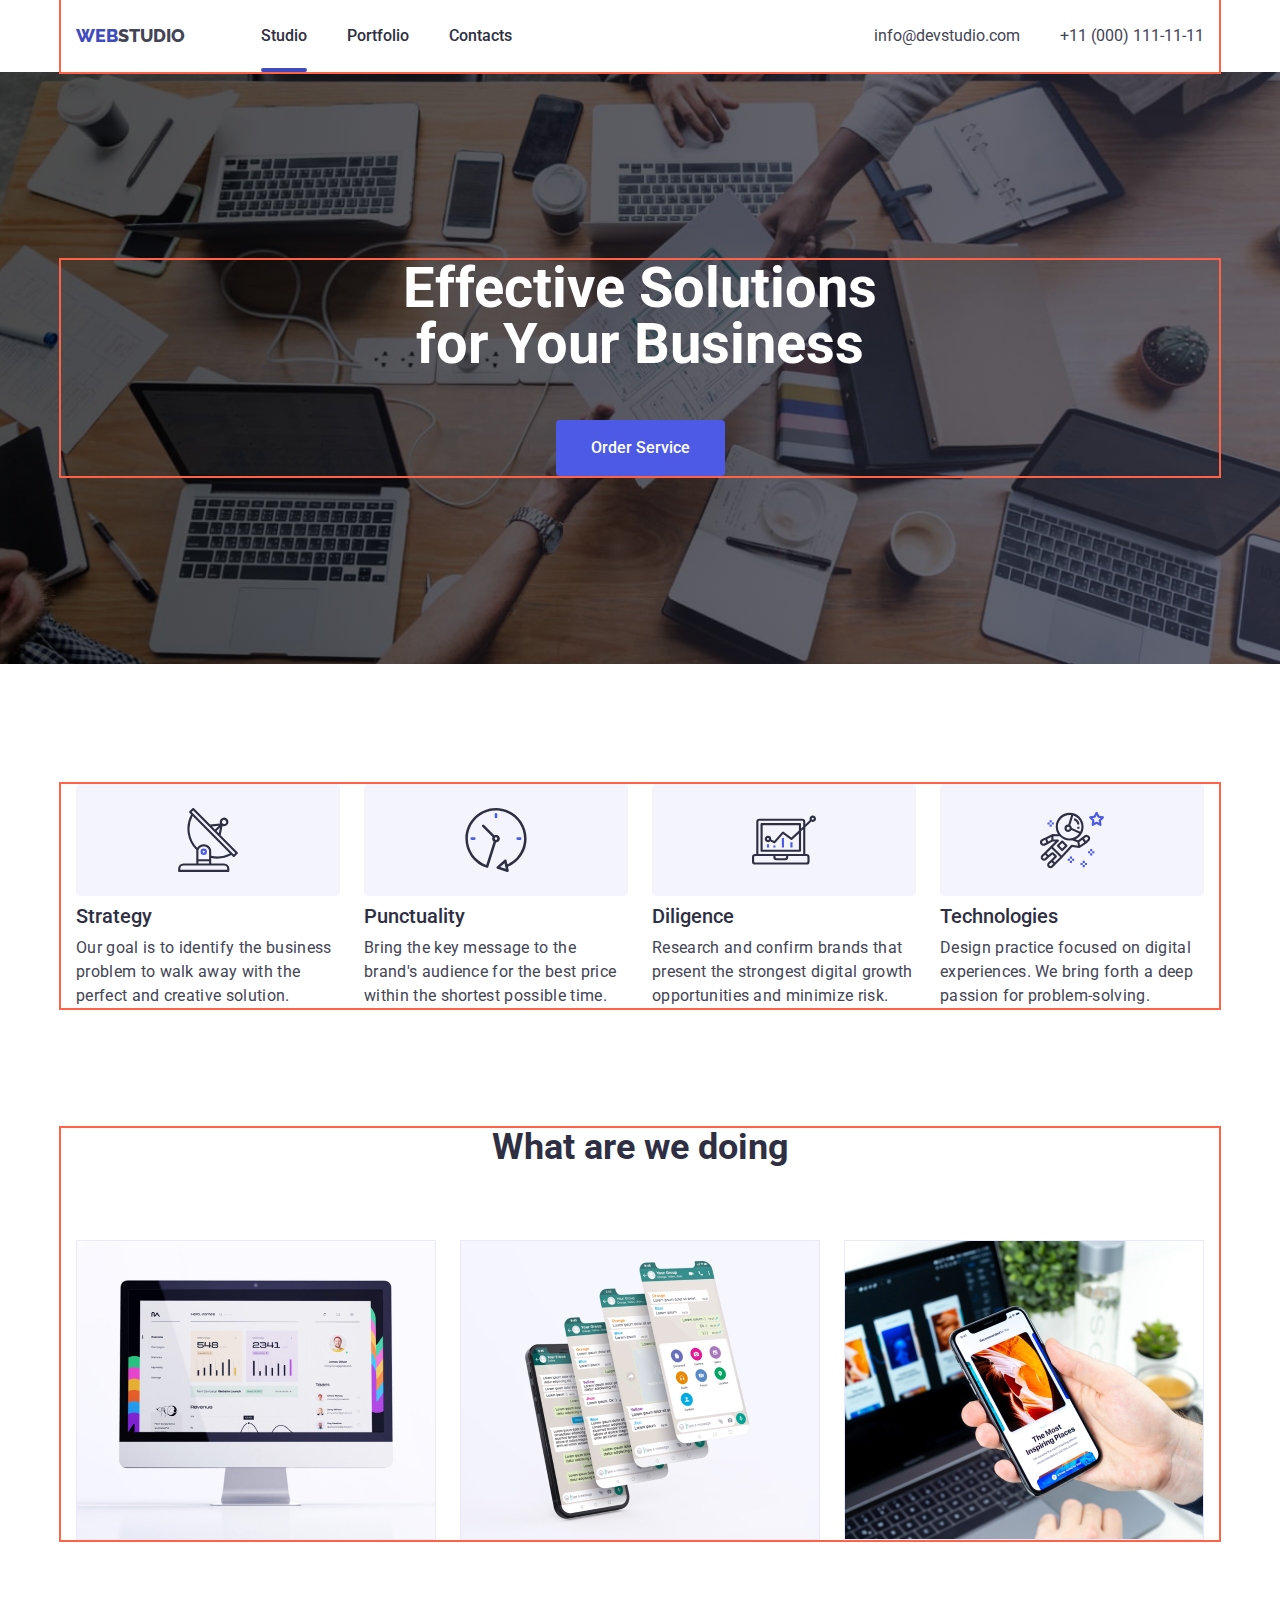
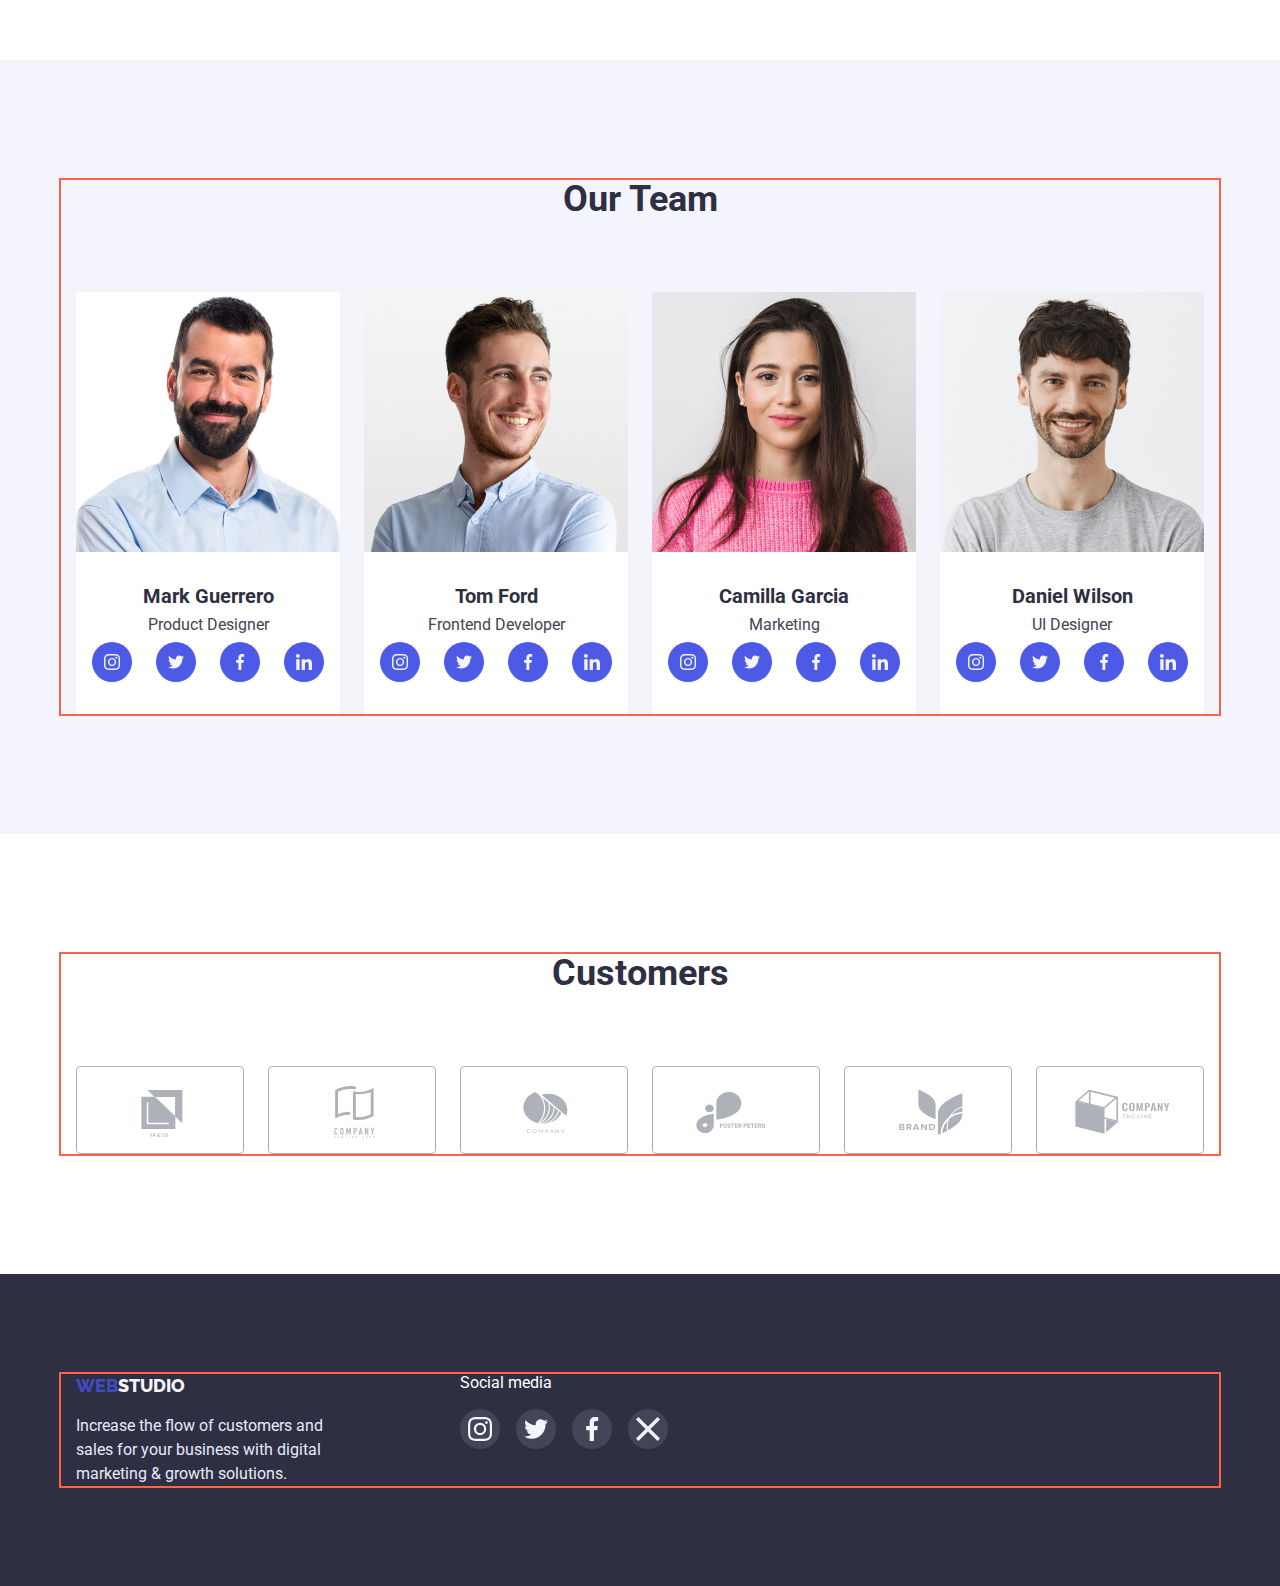
==== commit 52aebffa: "Update index.html" ====
--- a/index.html
+++ b/index.html
@@ -349,7 +349,7 @@
           <li class="social-media-item">
             <a class="social-media-link" href="./index.html">
               <svg class="social-media-icon">
-                <use href="images/icon.svg#icon-linkedin-2"></use>
+                <use href="./images/modalbtn.svg#icon-close-black-18dp-2-1"></use>
               </svg>
             </a>
           </li>
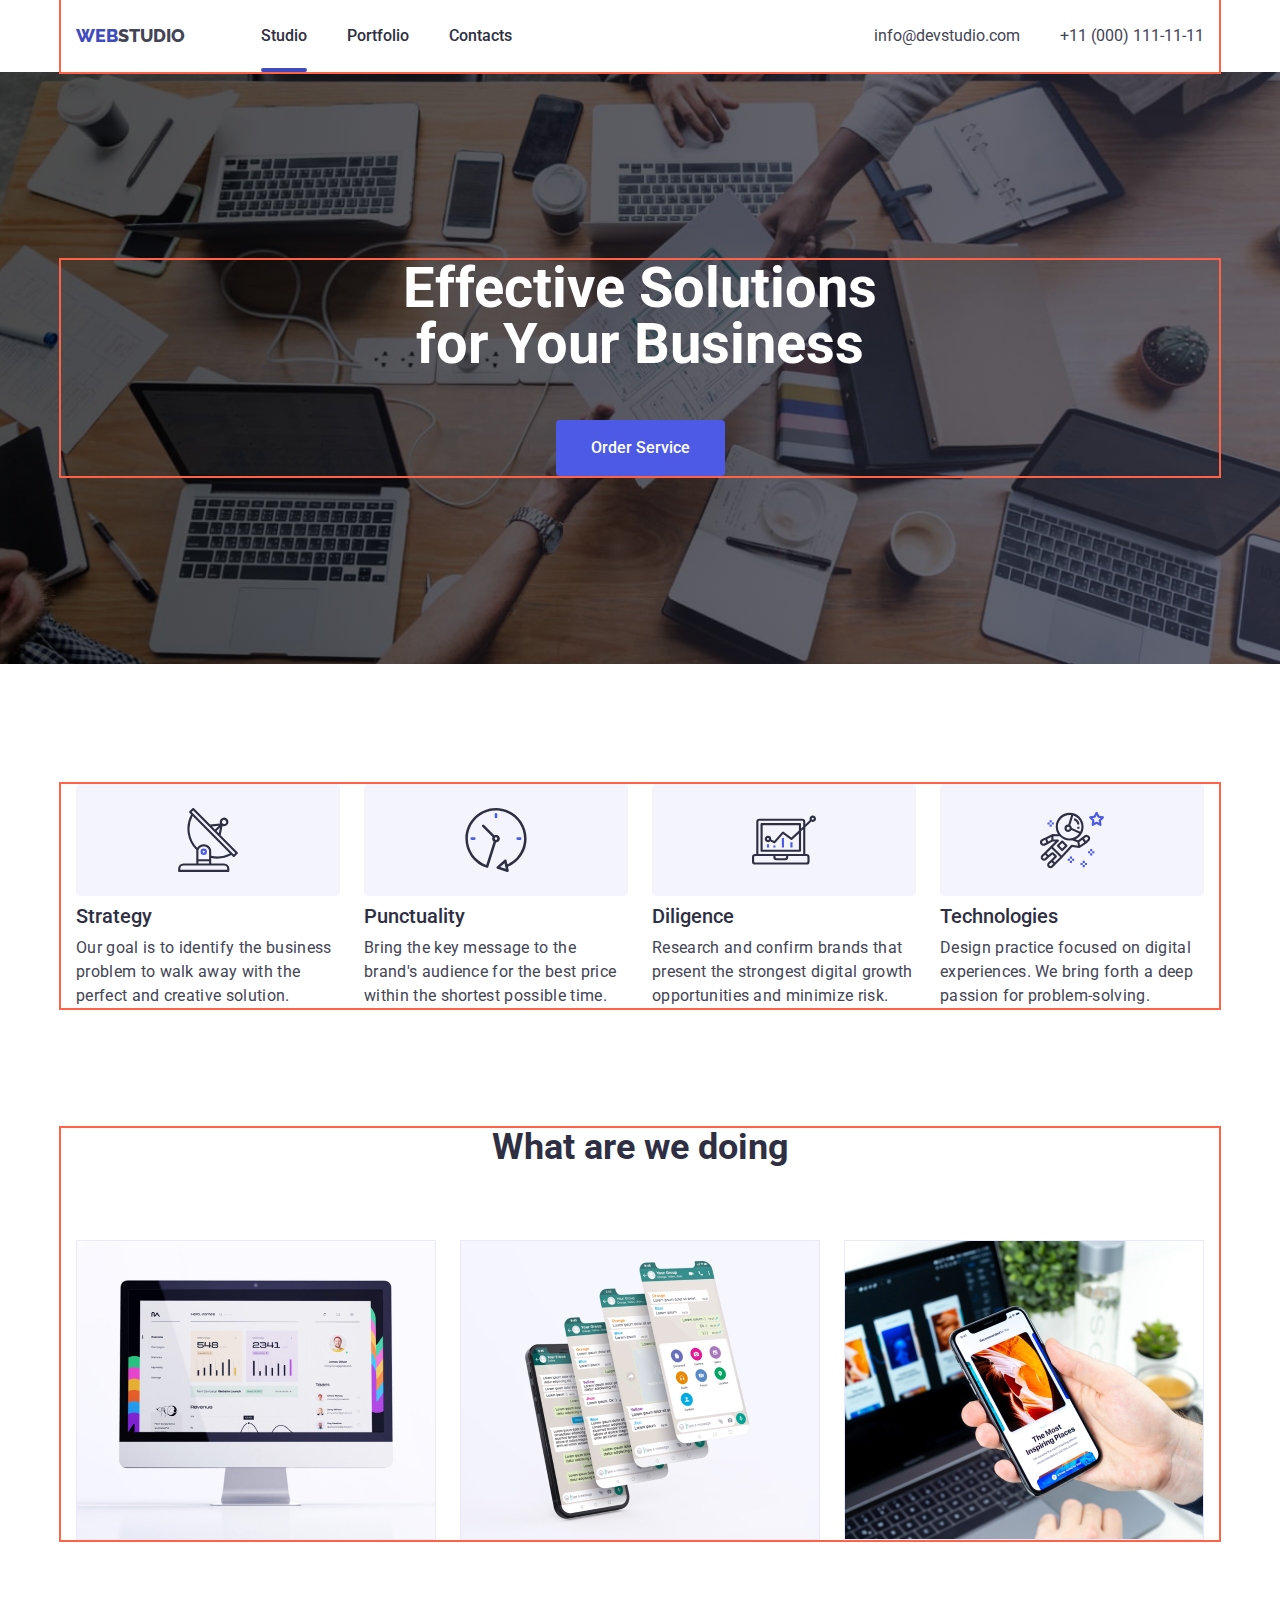
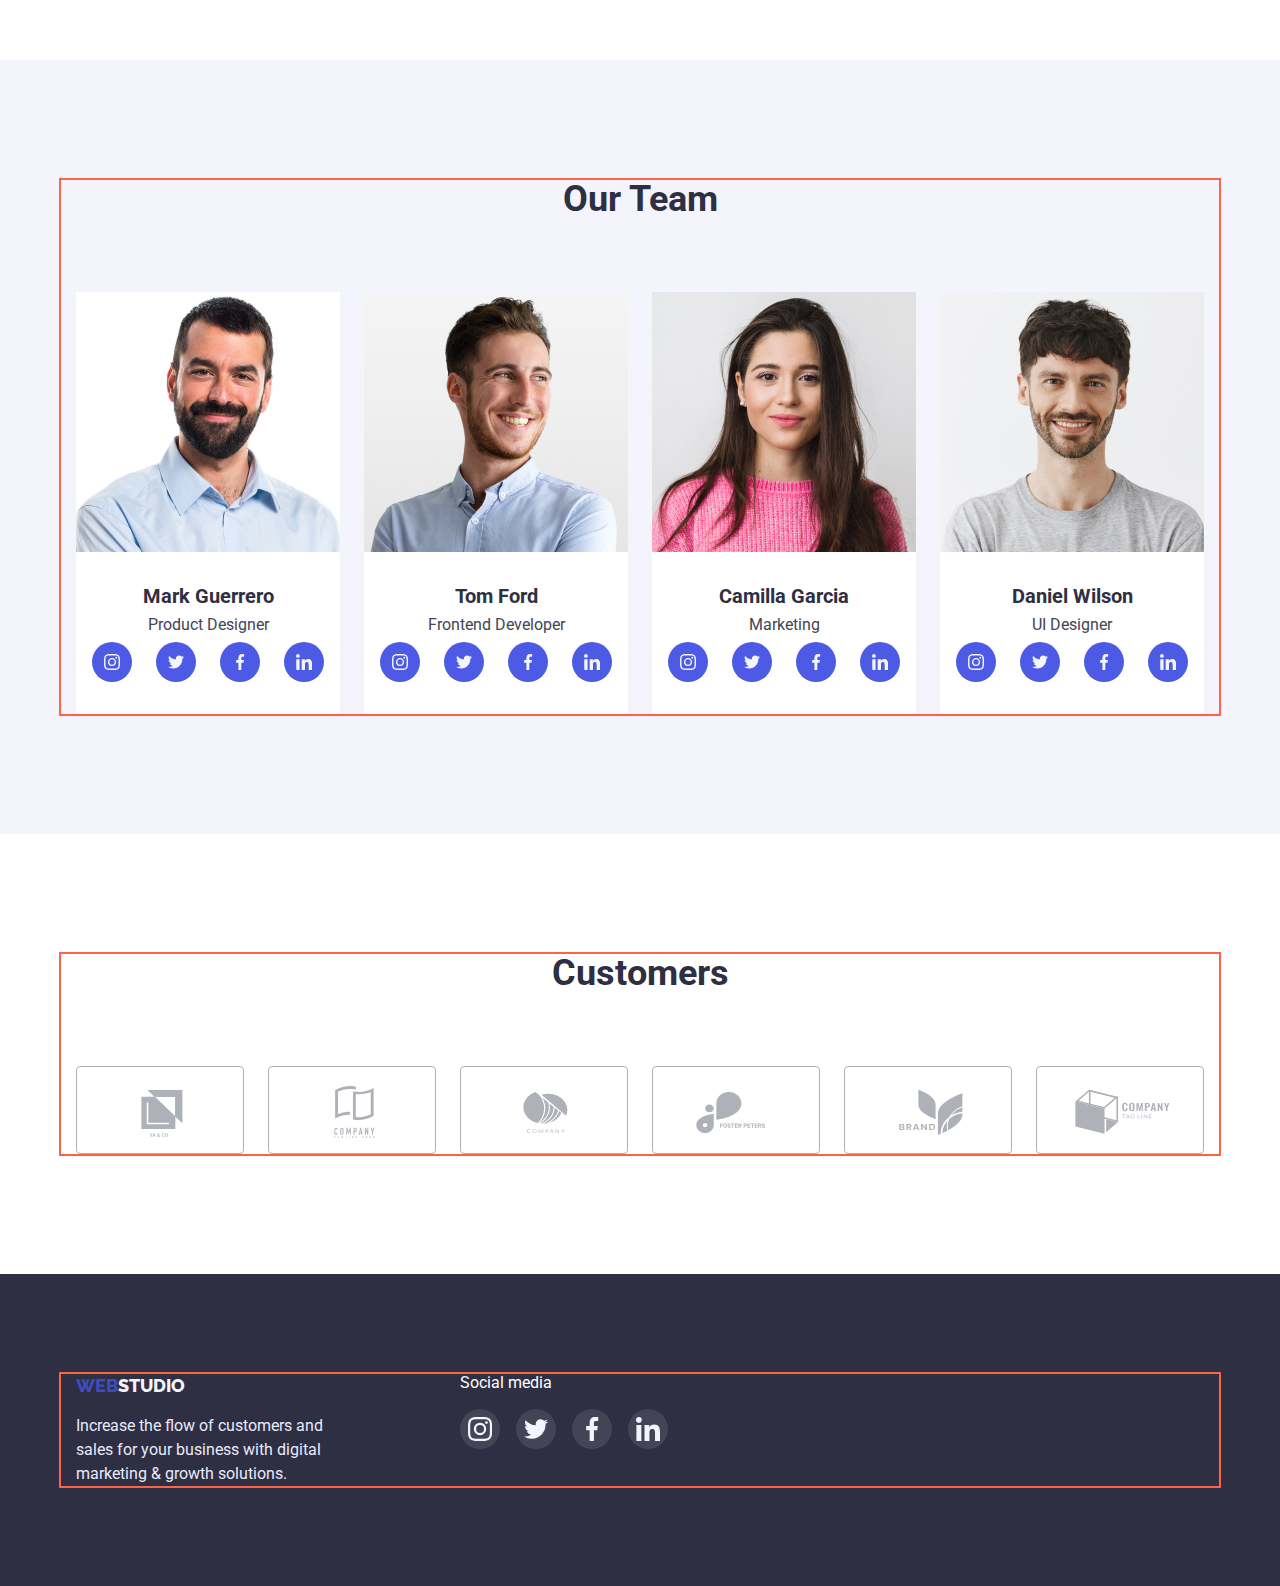
==== commit 6104ce31: "Update index.html" ====
--- a/index.html
+++ b/index.html
@@ -349,7 +349,7 @@
           <li class="social-media-item">
             <a class="social-media-link" href="./index.html">
               <svg class="social-media-icon">
-                <use href="./images/modalbtn.svg#icon-close-black-18dp-2-1"></use>
+                <use href="./images/icon.svg#icon-linkedin-2"></use>
               </svg>
             </a>
           </li>
@@ -361,7 +361,7 @@
   <div class="backdrop is-hidden" data-modal>
     <div class="modal">
       <p></p>
-      <button class="btn-modal-close " type="button" data-modal-close><svg class="btn-modal-icon"><use href="/images/modalbtn.svg#icon-close-black-18dp-2-1"></use></svg></button>
+      <button class="btn-modal-close " type="button" data-modal-close><svg class="btn-modal-icon"><use href="./images/modalbtn.svg#icon-close-black-18dp-2-1"></use></svg></button>
     </div>
   </div>
 
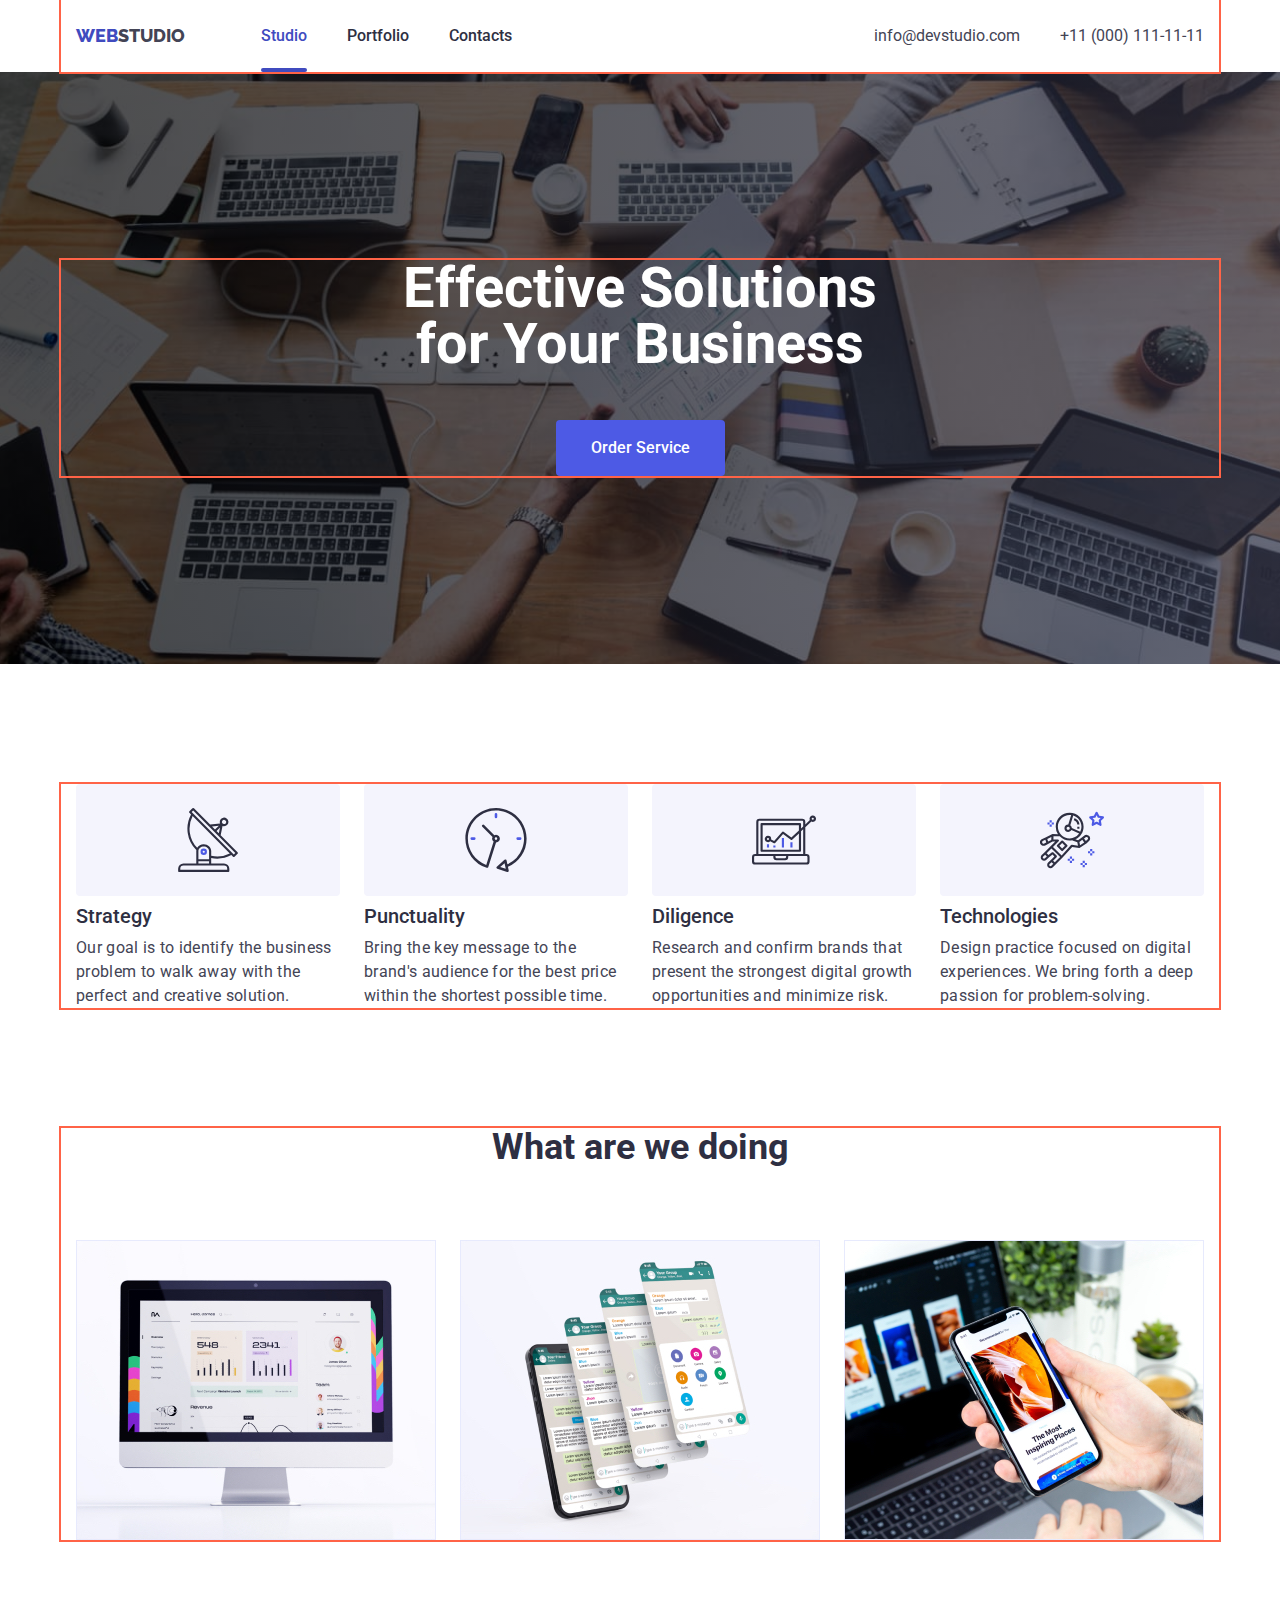
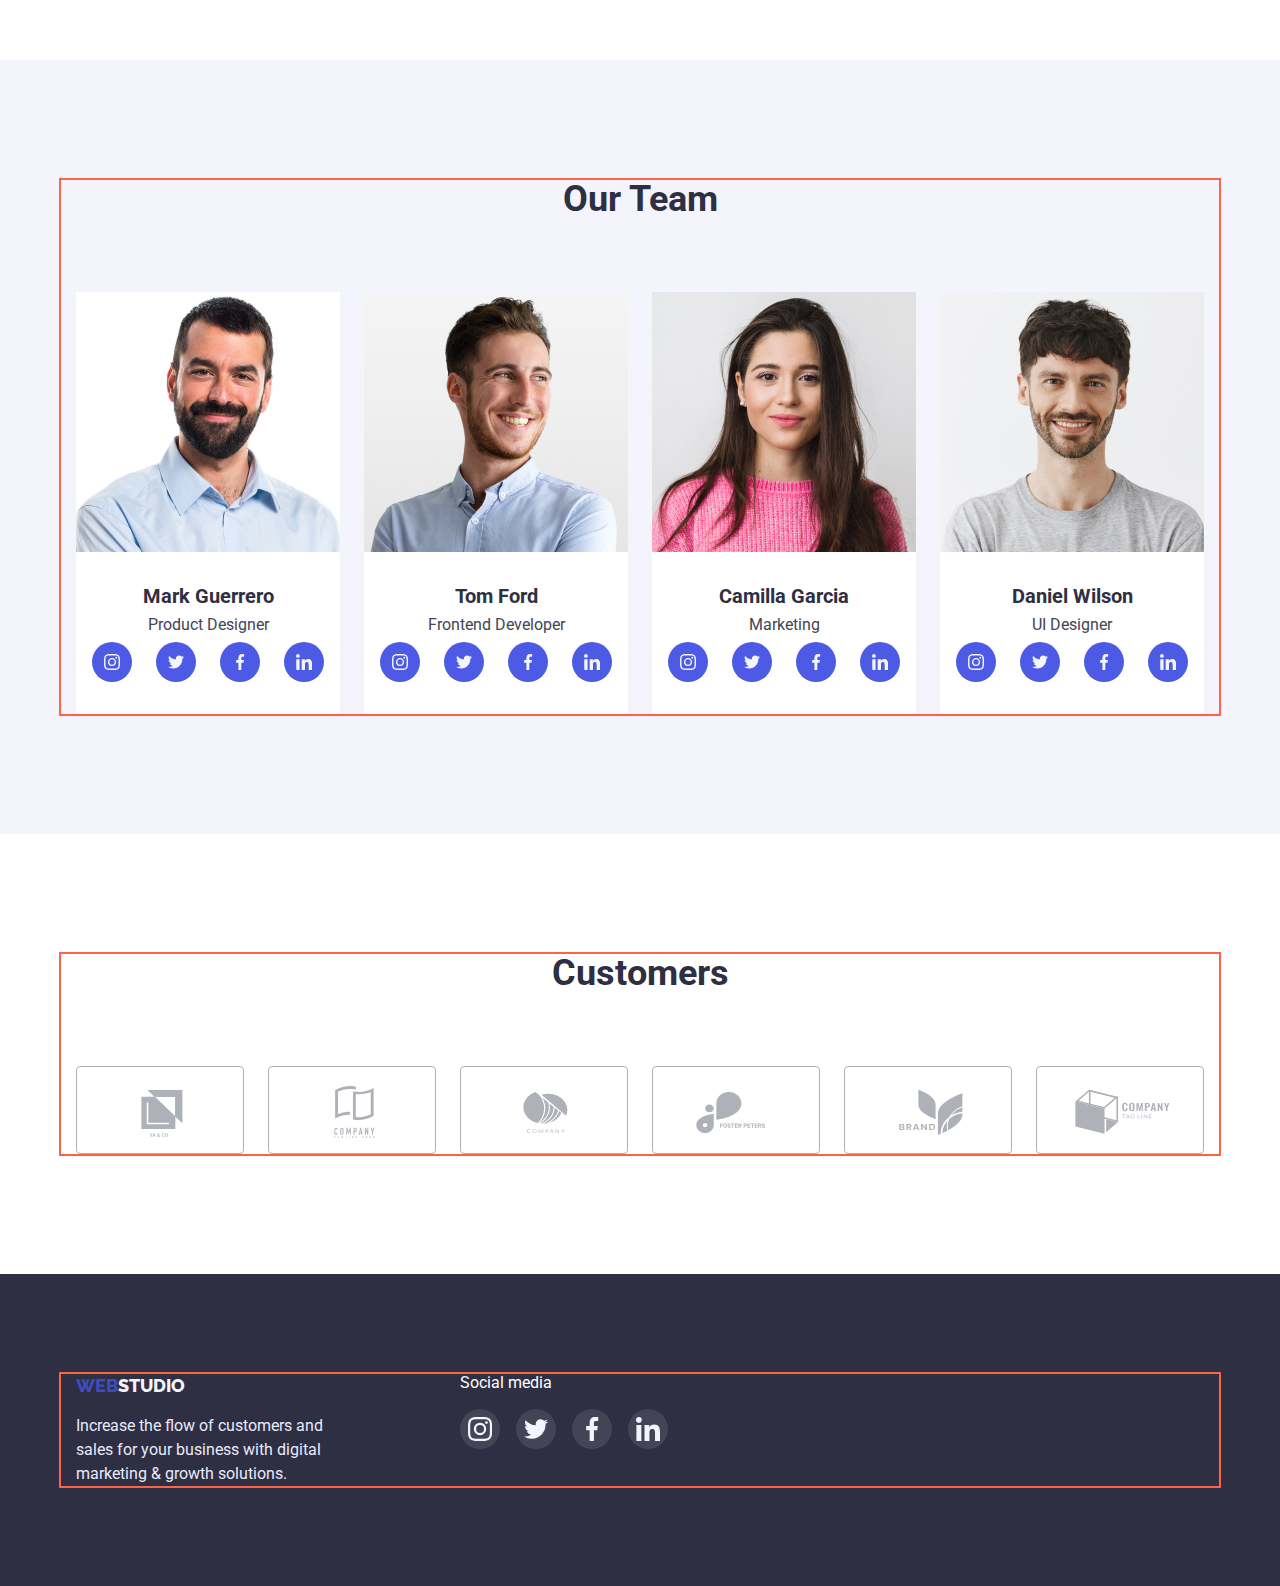
==== commit 0f004b93: "final" ====
--- a/index.html
+++ b/index.html
@@ -24,7 +24,7 @@
         </div>
         <ul class="site-navigation list ">
           <li class="nav-item">
-            <a class="link current" href="./index.html">Studio</a>
+            <a class="link current " href="./index.html">Studio</a>
           </li>
           <li class="nav-item ">
             <a class="link" href="./portfolio.html">Portfolio</a>
--- a/css/styles.css
+++ b/css/styles.css
@@ -109,32 +109,34 @@
 }
 
 .site-navigation {
-display: flex;
-
-}
-
-
- .current{
-position: relative;
-color: var(--accent-color);
-transition-duration: 250ms;
-transition-timing-function: cubic-bezier(0.4, 0, 0.2, 1);
+  display: flex;
+
+}
+
+
+.current  {
+  
+  position: relative;
+  color: var(--accent-color);
+  
+  
   ;
-}
-
-
-.current::after{
-      position: absolute;
-      content: "";
-      display: block;
-      left: 0;
-      bottom: 0;
-      width: 100%;
-      height: 4px;
-      background-color: var(--accent-color);
-      border-radius: 2px;
-      color: var(--accent-color);
-     
+
+}
+
+
+
+.current::after {
+  position: absolute;
+  content: "";
+  display: block;
+  left: 0;
+  bottom: 0;
+  width: 100%;
+  height: 4px;
+  background-color: var(--accent-color);
+  border-radius: 2px;
+   color: var(--accent-color);
 }
 
 
@@ -154,7 +156,8 @@
   justify-content: space-between;
 }
 
-.site-navigation .link {
+.site-navigation .link  {
+  
   font-family: "Roboto";
   font-weight: 500;
   font-size: 16px;
@@ -164,16 +167,27 @@
   padding-bottom: 24px;
   display: block;
 
-    transition-duration: 250ms;
-      transition-timing-function: cubic-bezier(0.4, 0, 0.2, 1);
-      ;
+  transition-duration: 250ms;
+  transition-timing-function: cubic-bezier(0.4, 0, 0.2, 1);
+  ;
+  transition-property: color;
   
 }
-
-.site-navigation .link:focus,
-.site-navigation .link:hover {
+.nav-item .current {
+
+  position: relative;
   color: var(--accent-color);
-}
+
+
+  ;
+
+}
+.site-navigation .link :focus,
+.site-navigation .link :hover {
+  color: var(--accent-color);
+}
+
+
 
 
 .contact-navigation .link,
@@ -184,9 +198,10 @@
   line-height: 1.5em;
   color: var(--description-text-color);
 
-    transition-duration: 250ms;
-      transition-timing-function: cubic-bezier(0.4, 0, 0.2, 1);
-      ;
+  transition-duration: 250ms;
+  transition-timing-function: cubic-bezier(0.4, 0, 0.2, 1);
+  ;
+  transition-property: color;
 }
 
 .contact-navigation .link:focus,
@@ -255,9 +270,10 @@
   margin-top: 48px;
   border: none;
 
-    transition-duration: 250ms;
-      transition-timing-function: cubic-bezier(0.4, 0, 0.2, 1);
-      ;
+  transition-duration: 250ms;
+  transition-timing-function: cubic-bezier(0.4, 0, 0.2, 1);
+  ;
+ 
 }
 
 .hero-btn:focus,
@@ -302,19 +318,23 @@
   padding-bottom: 32px;
   border: 1px solid var(--border-color);
   border-top-style: none;
-transition-duration: 250ms;
+  transition-duration: 250ms;
   transition-timing-function: cubic-bezier(0.4, 0, 0.2, 1);
   
 }
 
+
+
 .example-unit:hover,
-.example-unit:focus {
+.example-unit:focus
+{
   box-shadow: 0px 1px 6px rgba(46, 47, 66, 0.08),
-    0px 1px 1px rgba(46, 47, 66, 0.16), 0px 2px 1px rgba(46, 47, 66, 0.08);
+              0px 1px 1px rgba(46, 47, 66, 0.16), 
+              0px 2px 1px rgba(46, 47, 66, 0.08);
 }
 
 .image-exportf {
-  
+
   display: inline-block;
 
 }
@@ -322,11 +342,8 @@
 
 
 
-.example-unit:hover .example-overlay{
-  transform: translateY(0);
-
-  
-}
+
+
 
 .overlay {
   position: relative;
@@ -334,28 +351,33 @@
 }
 
 
-.example-overlay{
+.example-overlay {
   position: absolute;
-  width: 360px;
+  top: 0;
+  left: 0;
+  width: 100%;
   height: 100%;
   padding: 40px 32px;
 
-  font-family: "Roboto" ;
+  font-family: "Roboto";
   font-weight: 400;
   font-size: 16px;
   line-height: 24px;
   color: var(--btn-nonactive-bgc);
 
-background-color: var(--btn-hero-noneactive-bgc);
-transform: translateY(100%);
-transition-duration: 250ms;
-transition-timing-function: cubic-bezier(0.4, 0, 0.2, 1);
-
-
-
-
-
-}
+  background-color: var(--btn-hero-noneactive-bgc);
+  transform: translateY(100%);
+  opacity: 0;
+  transition: transform 250ms cubic-bezier(0.4, 0, 0.2, 1),
+    opacity 250ms cubic-bezier(0.4, 0, 0.2, 1);
+  }
+
+.example-list-item:hover .example-overlay,
+.example-list-item:focus .example-overlay {
+  transform: translateY(0);
+  opacity: 1;
+}
+
 
 
 .portfolio-btn {
@@ -371,9 +393,9 @@
   border: 1px solid #e7e9fc;
   text-align: center;
 
-    transition-duration: 250ms;
-      transition-timing-function: cubic-bezier(0.4, 0, 0.2, 1);
-      
+  transition-duration: 250ms;
+  transition-timing-function: cubic-bezier(0.4, 0, 0.2, 1);
+ 
 }
 
 .portfolio-btn:focus,
@@ -382,6 +404,7 @@
   background-color: var(--btn-active-bgc);
   box-shadow: 0px 3px 1px rgba(0, 0, 0, 0.1), 0px 2px 1px rgba(0, 0, 0, 0.08),
     0px 2px 2px rgba(0, 0, 0, 0.12);
+  border-color: var(--btn-active-bgc);  
 }
 
 /* Features */
@@ -504,9 +527,9 @@
   align-items: center;
   justify-content: center;
 
-    transition-duration: 250ms;
-      transition-timing-function: cubic-bezier(0.4, 0, 0.2, 1);
-      
+  transition-duration: 250ms;
+  transition-timing-function: cubic-bezier(0.4, 0, 0.2, 1);
+  transition-property: background-color;
 }
 
 .team-social-icon {
@@ -588,8 +611,9 @@
   border: 1px solid var(--customer-icon-color);
   border-radius: 4px;
 
-    transition-duration: 250ms;
-    transition-timing-function: cubic-bezier(0.4, 0, 0.2, 1);
+  transition-duration: 250ms;
+  transition-timing-function: cubic-bezier(0.4, 0, 0.2, 1);
+  transition-property: fill; background-color;
 }
 
 
@@ -673,14 +697,14 @@
   cursor: pointer;
   transition-duration: 250ms;
   transition-timing-function: cubic-bezier(0.4, 0, 0.2, 1);
-    
+  transition-property: background-color;
 }
 
 .social-media-icon {
   width: 24px;
   height: 24px;
   fill: #f4f4fd;
-  
+
 
 }
 
@@ -697,21 +721,21 @@
   left: 0;
   top: 0;
   background: rgba(46, 47, 66, 0.4);
-  transition: opacity 250ms cubic-bezier(0.4, 0, 0.2, 1), visibility 250ms cubic-bezier(0.4, 0, 0.2, 1) ;
-}
-
-.backdrop.is-hidden{
- opacity: 0;
-visibility: hidden;
- pointer-events: none;
-}
-
-
-
- 
+  transition: opacity 250ms cubic-bezier(0.4, 0, 0.2, 1), visibility 250ms cubic-bezier(0.4, 0, 0.2, 1);
+}
+
+.backdrop.is-hidden {
+  opacity: 0;
+  visibility: hidden;
+  pointer-events: none;
+}
+
+
+
+
 
 .modal {
- 
+
   position: fixed;
   top: 50%;
   left: 50%;
@@ -720,41 +744,42 @@
   width: 408px;
   height: 576px;
   background-color: var(--modal-bgc);
-  transition: transform 250ms cubic-bezier(0.4, 0, 0.2, 1) ;
-  
-}
-
-.backdrop.is-hidden .modal{
-    transform: translate(-50%, -50%) scale(0);
-}
-
-
-
-
-.btn-modal-close{
+  transition: transform 250ms cubic-bezier(0.4, 0, 0.2, 1);
+
+}
+
+.backdrop.is-hidden .modal {
+  transform: translate(-50%, -50%) scale(0);
+}
+
+
+
+
+.btn-modal-close {
   box-sizing: border-box;
   position: absolute;
   right: 24px;
   top: 24px;
   width: 24px;
   height: 24px;
- 
-
-    background: #E7E9FC;
-    border: 1px solid rgba(0, 0, 0, 0.1);
-    border-radius: 50%;
-    
-    color: black;
-
-    cursor: pointer;
-
-    transition-duration: 250ms;
-    transition-timing-function: cubic-bezier(0.4, 0, 0.2, 1);
-    
-}
-
-.btn-modal-icon{
- 
+
+
+  background: #E7E9FC;
+  border: 1px solid rgba(0, 0, 0, 0.1);
+  border-radius: 50%;
+
+  color: black;
+
+  cursor: pointer;
+
+  transition-duration: 250ms;
+  transition-timing-function: cubic-bezier(0.4, 0, 0.2, 1);
+  transition-property: fill; background-color;
+
+}
+
+.btn-modal-icon {
+
   width: 100%;
   height: 100%;
   fill: black;
@@ -764,10 +789,10 @@
 
 
 .btn-modal-close:hover,
-.btn-modal-close:focus{
+.btn-modal-close:focus {
   background-color: var(--accent-color);
 }
 
 .btn-modal-close:is(:hover, :focus) .btn-modal-icon {
   fill: var(--btn-nonactive-bgc);
-}
+}